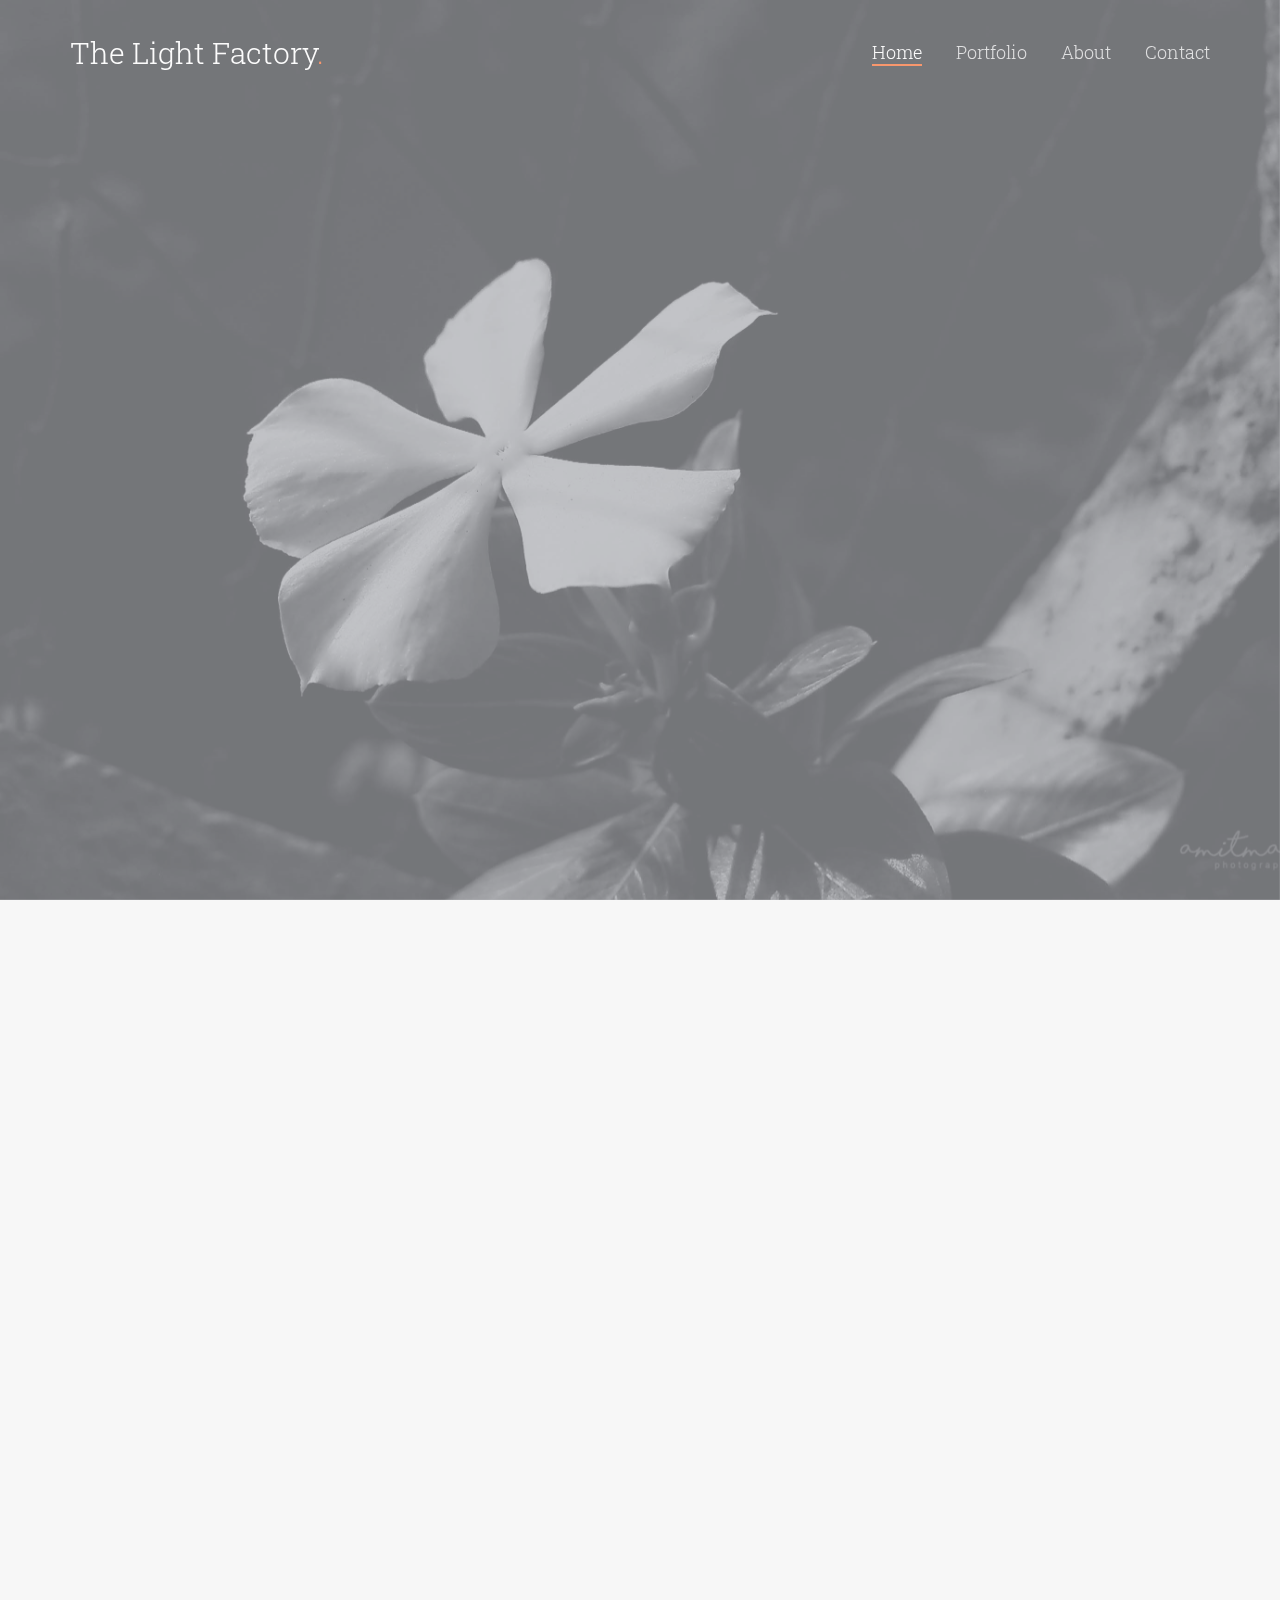
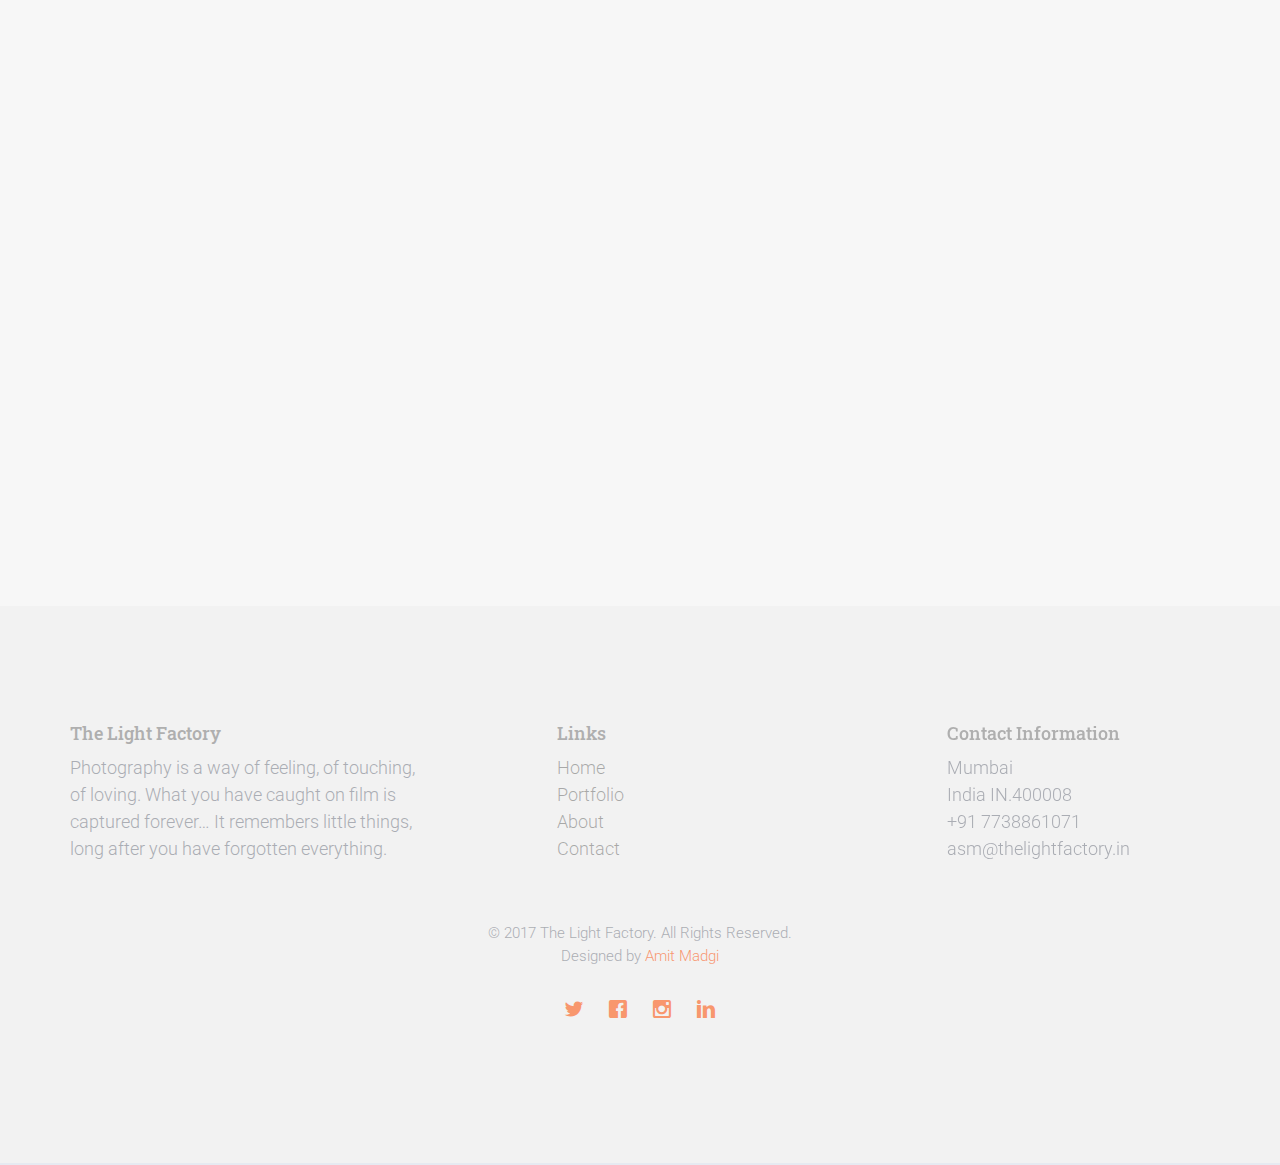
==== src/main/webapp/portfolio-blackandwhite.html @ a51e600a "first commit" ====
<!DOCTYPE html>
<!--[if lt IE 7]>      <html class="no-js lt-ie9 lt-ie8 lt-ie7"> <![endif]-->
<!--[if IE 7]>         <html class="no-js lt-ie9 lt-ie8"> <![endif]-->
<!--[if IE 8]>         <html class="no-js lt-ie9"> <![endif]-->
<!--[if gt IE 8]><!--> <html class="no-js"> <!--<![endif]-->
	<head>
	<meta charset="utf-8">
	<meta http-equiv="X-UA-Compatible" content="IE=edge">
	<title>TLF-Monochrome</title>
	<meta name="viewport" content="width=device-width, initial-scale=1">
	<meta name="description" content="Free HTML5 Template by FREEHTML5.CO" />
	<meta name="keywords" content="free html5, free template, free bootstrap, html5, css3, mobile first, responsive" />
	<meta name="author" content="FREEHTML5.CO" />

   	<!-- Facebook and Twitter integration -->
	<meta property="og:title" content=""/>
	<meta property="og:image" content=""/>
	<meta property="og:url" content=""/>
	<meta property="og:site_name" content=""/>
	<meta property="og:description" content=""/>
	<meta name="twitter:title" content="" />
	<meta name="twitter:image" content="" />
	<meta name="twitter:url" content="" />
	<meta name="twitter:card" content="" />

	<!--Favicon links-->
	<link rel="apple-touch-icon" sizes="57x57" href="images/apple-icon-57x57.png">
	<link rel="apple-touch-icon" sizes="60x60" href="images/apple-icon-60x60.png">
	<link rel="apple-touch-icon" sizes="72x72" href="images/apple-icon-72x72.png">
	<link rel="apple-touch-icon" sizes="76x76" href="images/apple-icon-76x76.png">
	<link rel="apple-touch-icon" sizes="114x114" href="images/apple-icon-114x114.png">
	<link rel="apple-touch-icon" sizes="120x120" href="images/apple-icon-120x120.png">
	<link rel="apple-touch-icon" sizes="144x144" href="images/apple-icon-144x144.png">
	<link rel="apple-touch-icon" sizes="152x152" href="images/apple-icon-152x152.png">
	<link rel="apple-touch-icon" sizes="180x180" href="images/apple-icon-180x180.png">
	<link rel="icon" type="image/png" sizes="192x192"  href="images/android-icon-192x192.png">
	<link rel="icon" type="image/png" sizes="32x32" href="images/favicon-32x32.png">
	<link rel="icon" type="image/png" sizes="96x96" href="images/favicon-96x96.png">
	<link rel="icon" type="image/png" sizes="16x16" href="images/favicon-16x16.png">
	<link rel="manifest" href="images/manifest.json">
	<meta name="msapplication-TileColor" content="#ffffff">
	<meta name="msapplication-TileImage" content="images/ms-icon-144x144.png">
	<meta name="theme-color" content="#ffffff">

	<!-- Place favicon.ico and apple-touch-icon.png in the root directory -->
	<link rel="shortcut icon" href="favicon.ico">
	<!-- Google Fonts -->
	<link href='https://fonts.googleapis.com/css?family=Roboto+Slab:400,700|Roboto:400,300,700' rel='stylesheet' type='text/css'>
	<!-- Animate -->
	<link rel="stylesheet" href="css/animate.css">
	<!-- Flexslider -->
	<link rel="stylesheet" href="css/flexslider.css">
	<!-- Icomoon -->
	<link rel="stylesheet" href="css/icomoon.css">
	<!-- Bootstrap  -->
	<link rel="stylesheet" href="css/bootstrap.css">

	<link rel="stylesheet" href="css/style.css">


	<!-- Modernizr JS -->
	<script src="js/modernizr-2.6.2.min.js"></script>
	<!-- FOR IE9 below -->
	<!--[if lt IE 9]>
	<script src="js/respond.min.js"></script>
	<![endif]-->

	</head>
	<body>
	
	<div id="fh5co-header">
		<div class="container">
			<!-- Mobile Toggle Menu Button -->
			<a href="#" class="js-fh5co-nav-toggle fh5co-nav-toggle"><i></i></a>
			<div id="fh5co-logo">
				<a href="index.html" class="transition">The Light Factory<span>.</span></a>
			</div>
			<nav id="fh5co-main-nav">
				<ul>
					<li><a href="index.html" class="transition" data-nav-section="home">Home</a></li>
					<li><a href="index.html" class="transition" data-nav-section="portfolio">Portfolio</a></li>
					<li><a href="index.html" class="transition" data-nav-section="about">About</a></li>
					<li><a href="index.html" class="transition" data-nav-section="contact">Contact</a></li>
				</ul>
			</nav>
		</div>
	</div>
	<div id="fh5co-main">
		<div class="fh5co-overlay-mobile"></div>
		<div id="fh5co-home" class="js-fullheight" data-section="home">

			<div class="flexslider">
				
				<div class="fh5co-overlay"></div>
				<div class="fh5co-text">
					<div class="container">
						<div class="row text-center">
							<h1 class="animate-box">Black &amp; White</h1>
							<div class="fh5co-go animate-box">
								<a href="#" class="js-fh5co-next">
									View Images
									<span><i class="icon-arrow-down2"></i></span>
								</a>
								
							</div>
						</div>
					</div>
				</div>
			  	<ul class="slides">
			   	<li style="background-image: url(images/blackandwhite/pic_1.jpg);" data-stellar-background-ratio="0.5"></li>
			  	</ul>

			</div>
		</div>

		<div id="fh5co-content">
			<div class="container">
				<div class="row r-pb">
					<div class="col-md-8 col-md-offset-2 text-center section-heading">
						<h2 class="fh5co-section-title animate-box">Monochrome</h2>
						<p class="fh5co-lead animate-box">When you photograph people in color, you photograph their clothes. But when you photograph people in Black and white, you photograph their souls.</p>
					</div>
				</div>

				<div class="row">
					<figure class="animate-box">
						<img src="images/blackandwhite/pic_1.jpg" class="img-responsive">
					</figure>
					<figure class="animate-box">
						<img src="images/blackandwhite/pic_2.jpg" class="img-responsive">
					</figure>
					<figure class="animate-box">
						<img src="images/blackandwhite/pic_3.jpg" class="img-responsive">
					</figure>
					<figure class="animate-box">
						<img src="images/blackandwhite/pic_4.jpg" class="img-responsive">
					</figure>
					<figure class="animate-box">
						<img src="images/blackandwhite/pic_5.jpg" class="img-responsive">
					</figure>
				</div>
	
			</div>
		</div>

		<footer id="fh5co-footer" role="contentinfo">
		<div class="container">
			<div class="row row-pb-md">
				<div class="col-md-4 fh5co-widget">
					<h4>The Light Factory</h4>
					<p>Photography is a way of feeling, of touching, of loving. What you have caught on film is captured forever… It remembers little things, long after you have forgotten everything.</p>
				</div>
				<div class="col-md-4 col-md-push-1">
					<h4>Links</h4>
					<ul class="fh5co-footer-links">
						<li><a href="index.html" class="transition" data-nav-section="home">Home</a></li>
						<li><a href="index.html" class="transition" data-nav-section="portfolio">Portfolio</a></li>
						<li><a href="index.html" class="transition" data-nav-section="about">About</a></li>
						<li><a href="index.html" class="transition" data-nav-section="contact">Contact</a></li>
					</ul>
				</div>

				<div class="col-md-4 col-md-push-1">
					<h4>Contact Information</h4>
					<ul class="fh5co-footer-links">
						<li>Mumbai <br> India IN.400008</li>
						<li>+91 7738861071</a></li>
						<li>asm@thelightfactory.in</a></li>
					</ul>
				</div>

			</div>

			<div class="row copyright">
				<div class="col-md-12 text-center">
					<p>
						<small class="block">&copy; 2017 The Light Factory. All Rights Reserved.</small> 
						<small class="block">Designed by <a href="https://www.facebook.com/amit.madgi" target="_blank">Amit Madgi</a></small>
					</p>
					<p>
						<ul class="fh5co-social-icons">
							<li><a href="#"><i class="icon-twitter"></i></a></li>
							<li><a href="https://www.facebook.com/TheLightFactoryIndia/"><i class="icon-facebook"></i></a></li>
							<li><a href="https://www.instagram.com/thelightfactory.in/"><i class="icon-instagram"></i></a></li>
							<li><a href="#"><i class="icon-linkedin"></i></a></li>
							
						</ul>
					</p>
				</div>
			</div>

	</div> <!-- END fh5co-page -->

	<!-- jQuery -->
	<script src="js/jquery.min.js"></script>
	<!-- jQuery Easing -->
	<script src="js/jquery.easing.1.3.js"></script>
	<!-- Bootstrap -->
	<script src="js/bootstrap.min.js"></script>
	<!-- Waypoints -->
	<script src="js/jquery.waypoints.min.js"></script>
	<!-- Stellar Parallax -->
	<script src="js/jquery.stellar.min.js"></script>
	<!-- Flexslider -->
	<script src="js/jquery.flexslider-min.js"></script>
	<!-- Main JS -->
	<script src="js/main.js"></script>
	<!-- Rightclick -->
	<script src="js/rightclick.js"></script>

	</body>
</html>
---- src/main/webapp/css/icomoon.css ----
@font-face {
    font-family: 'icomoon';
    src:    url('../fonts/icomoon/icomoon.eot?85cwyn');
    src:    url('../fonts/icomoon/icomoon.eot?85cwyn#iefix') format('embedded-opentype'),
        url('../fonts/icomoon/icomoon.ttf?85cwyn') format('truetype'),
        url('../fonts/icomoon/icomoon.woff?85cwyn') format('woff'),
        url('../fonts/icomoon/icomoon.svg?85cwyn#icomoon') format('svg');
    font-weight: normal;
    font-style: normal;
}

[class^="icon-"], [class*=" icon-"] {
    /* use !important to prevent issues with browser extensions that change fonts */
    font-family: 'icomoon' !important;
    speak: none;
    font-style: normal;
    font-weight: normal;
    font-variant: normal;
    text-transform: none;
    line-height: 1;

    /* Better Font Rendering =========== */
    -webkit-font-smoothing: antialiased;
    -moz-osx-font-smoothing: grayscale;
}

.icon-add-to-list:before {
    content: "\e900";
}
.icon-classic-computer:before {
    content: "\e901";
}
.icon-controller-fast-backward:before {
    content: "\e902";
}
.icon-creative-commons-attribution:before {
    content: "\e903";
}
.icon-creative-commons-noderivs:before {
    content: "\e904";
}
.icon-creative-commons-noncommercial-eu:before {
    content: "\e905";
}
.icon-creative-commons-noncommercial-us:before {
    content: "\e906";
}
.icon-creative-commons-public-domain:before {
    content: "\e907";
}
.icon-creative-commons-remix:before {
    content: "\e908";
}
.icon-creative-commons-share:before {
    content: "\e909";
}
.icon-creative-commons-sharealike:before {
    content: "\e90a";
}
.icon-creative-commons:before {
    content: "\e90b";
}
.icon-document-landscape:before {
    content: "\e90c";
}
.icon-remove-user:before {
    content: "\e90d";
}
.icon-warning:before {
    content: "\e90e";
}
.icon-arrow-bold-down:before {
    content: "\e90f";
}
.icon-arrow-bold-left:before {
    content: "\e910";
}
.icon-arrow-bold-right:before {
    content: "\e911";
}
.icon-arrow-bold-up:before {
    content: "\e912";
}
.icon-arrow-down:before {
    content: "\e913";
}
.icon-arrow-left:before {
    content: "\e914";
}
.icon-arrow-long-down:before {
    content: "\e915";
}
.icon-arrow-long-left:before {
    content: "\e916";
}
.icon-arrow-long-right:before {
    content: "\e917";
}
.icon-arrow-long-up:before {
    content: "\e918";
}
.icon-arrow-right:before {
    content: "\e919";
}
.icon-arrow-up:before {
    content: "\e91a";
}
.icon-arrow-with-circle-down:before {
    content: "\e91b";
}
.icon-arrow-with-circle-left:before {
    content: "\e91c";
}
.icon-arrow-with-circle-right:before {
    content: "\e91d";
}
.icon-arrow-with-circle-up:before {
    content: "\e91e";
}
.icon-bookmark:before {
    content: "\e91f";
}
.icon-bookmarks:before {
    content: "\e920";
}
.icon-chevron-down:before {
    content: "\e921";
}
.icon-chevron-left:before {
    content: "\e922";
}
.icon-chevron-right:before {
    content: "\e923";
}
.icon-chevron-small-down:before {
    content: "\e924";
}
.icon-chevron-small-left:before {
    content: "\e925";
}
.icon-chevron-small-right:before {
    content: "\e926";
}
.icon-chevron-small-up:before {
    content: "\e927";
}
.icon-chevron-thin-down:before {
    content: "\e928";
}
.icon-chevron-thin-left:before {
    content: "\e929";
}
.icon-chevron-thin-right:before {
    content: "\e92a";
}
.icon-chevron-thin-up:before {
    content: "\e92b";
}
.icon-chevron-up:before {
    content: "\e92c";
}
.icon-chevron-with-circle-down:before {
    content: "\e92d";
}
.icon-chevron-with-circle-left:before {
    content: "\e92e";
}
.icon-chevron-with-circle-right:before {
    content: "\e92f";
}
.icon-chevron-with-circle-up:before {
    content: "\e930";
}
.icon-cloud:before {
    content: "\e931";
}
.icon-controller-fast-forward:before {
    content: "\e932";
}
.icon-controller-jump-to-start:before {
    content: "\e933";
}
.icon-controller-next:before {
    content: "\e934";
}
.icon-controller-paus:before {
    content: "\e935";
}
.icon-controller-play:before {
    content: "\e936";
}
.icon-controller-record:before {
    content: "\e937";
}
.icon-controller-stop:before {
    content: "\e938";
}
.icon-controller-volume:before {
    content: "\e939";
}
.icon-dot-single:before {
    content: "\e93a";
}
.icon-dots-three-horizontal:before {
    content: "\e93b";
}
.icon-dots-three-vertical:before {
    content: "\e93c";
}
.icon-dots-two-horizontal:before {
    content: "\e93d";
}
.icon-dots-two-vertical:before {
    content: "\e93e";
}
.icon-download:before {
    content: "\e93f";
}
.icon-emoji-flirt:before {
    content: "\e940";
}
.icon-flow-branch:before {
    content: "\e941";
}
.icon-flow-cascade:before {
    content: "\e942";
}
.icon-flow-line:before {
    content: "\e943";
}
.icon-flow-parallel:before {
    content: "\e944";
}
.icon-flow-tree:before {
    content: "\e945";
}
.icon-install:before {
    content: "\e946";
}
.icon-layers:before {
    content: "\e947";
}
.icon-open-book:before {
    content: "\e948";
}
.icon-resize-100:before {
    content: "\e949";
}
.icon-resize-full-screen:before {
    content: "\e94a";
}
.icon-save:before {
    content: "\e94b";
}
.icon-select-arrows:before {
    content: "\e94c";
}
.icon-sound-mute:before {
    content: "\e94d";
}
.icon-sound:before {
    content: "\e94e";
}
.icon-trash:before {
    content: "\e94f";
}
.icon-triangle-down:before {
    content: "\e950";
}
.icon-triangle-left:before {
    content: "\e951";
}
.icon-triangle-right:before {
    content: "\e952";
}
.icon-triangle-up:before {
    content: "\e953";
}
.icon-uninstall:before {
    content: "\e954";
}
.icon-upload-to-cloud:before {
    content: "\e955";
}
.icon-upload:before {
    content: "\e956";
}
.icon-add-user:before {
    content: "\e957";
}
.icon-address:before {
    content: "\e958";
}
.icon-adjust:before {
    content: "\e959";
}
.icon-air:before {
    content: "\e95a";
}
.icon-aircraft-landing:before {
    content: "\e95b";
}
.icon-aircraft-take-off:before {
    content: "\e95c";
}
.icon-aircraft:before {
    content: "\e95d";
}
.icon-align-bottom:before {
    content: "\e95e";
}
.icon-align-horizontal-middle:before {
    content: "\e95f";
}
.icon-align-left:before {
    content: "\e960";
}
.icon-align-right:before {
    content: "\e961";
}
.icon-align-top:before {
    content: "\e962";
}
.icon-align-vertical-middle:before {
    content: "\e963";
}
.icon-archive:before {
    content: "\e964";
}
.icon-area-graph:before {
    content: "\e965";
}
.icon-attachment:before {
    content: "\e966";
}
.icon-awareness-ribbon:before {
    content: "\e967";
}
.icon-back-in-time:before {
    content: "\e968";
}
.icon-back:before {
    content: "\e969";
}
.icon-bar-graph:before {
    content: "\e96a";
}
.icon-battery:before {
    content: "\e96b";
}
.icon-beamed-note:before {
    content: "\e96c";
}
.icon-bell:before {
    content: "\e96d";
}
.icon-blackboard:before {
    content: "\e96e";
}
.icon-block:before {
    content: "\e96f";
}
.icon-book:before {
    content: "\e970";
}
.icon-bowl:before {
    content: "\e971";
}
.icon-box:before {
    content: "\e972";
}
.icon-briefcase:before {
    content: "\e973";
}
.icon-browser:before {
    content: "\e974";
}
.icon-brush:before {
    content: "\e975";
}
.icon-bucket:before {
    content: "\e976";
}
.icon-cake:before {
    content: "\e977";
}
.icon-calculator:before {
    content: "\e978";
}
.icon-calendar:before {
    content: "\e979";
}
.icon-camera:before {
    content: "\e97a";
}
.icon-ccw:before {
    content: "\e97b";
}
.icon-chat:before {
    content: "\e97c";
}
.icon-check:before {
    content: "\e97d";
}
.icon-circle-with-cross:before {
    content: "\e97e";
}
.icon-circle-with-minus:before {
    content: "\e97f";
}
.icon-circle-with-plus:before {
    content: "\e980";
}
.icon-circle:before {
    content: "\e981";
}
.icon-circular-graph:before {
    content: "\e982";
}
.icon-clapperboard:before {
    content: "\e983";
}
.icon-clipboard:before {
    content: "\e984";
}
.icon-clock:before {
    content: "\e985";
}
.icon-code:before {
    content: "\e986";
}
.icon-cog:before {
    content: "\e987";
}
.icon-colours:before {
    content: "\e988";
}
.icon-compass:before {
    content: "\e989";
}
.icon-copy:before {
    content: "\e98a";
}
.icon-credit-card:before {
    content: "\e98b";
}
.icon-credit:before {
    content: "\e98c";
}
.icon-cross:before {
    content: "\e98d";
}
.icon-cup:before {
    content: "\e98e";
}
.icon-cw:before {
    content: "\e98f";
}
.icon-cycle:before {
    content: "\e990";
}
.icon-database:before {
    content: "\e991";
}
.icon-dial-pad:before {
    content: "\e992";
}
.icon-direction:before {
    content: "\e993";
}
.icon-document:before {
    content: "\e994";
}
.icon-documents:before {
    content: "\e995";
}
.icon-drink:before {
    content: "\e996";
}
.icon-drive:before {
    content: "\e997";
}
.icon-drop:before {
    content: "\e998";
}
.icon-edit:before {
    content: "\e999";
}
.icon-email:before {
    content: "\e99a";
}
.icon-emoji-happy:before {
    content: "\e99b";
}
.icon-emoji-neutral:before {
    content: "\e99c";
}
.icon-emoji-sad:before {
    content: "\e99d";
}
.icon-erase:before {
    content: "\e99e";
}
.icon-eraser:before {
    content: "\e99f";
}
.icon-export:before {
    content: "\e9a0";
}
.icon-eye:before {
    content: "\e9a1";
}
.icon-feather:before {
    content: "\e9a2";
}
.icon-flag:before {
    content: "\e9a3";
}
.icon-flash:before {
    content: "\e9a4";
}
.icon-flashlight:before {
    content: "\e9a5";
}
.icon-flat-brush:before {
    content: "\e9a6";
}
.icon-folder-images:before {
    content: "\e9a7";
}
.icon-folder-music:before {
    content: "\e9a8";
}
.icon-folder-video:before {
    content: "\e9a9";
}
.icon-folder:before {
    content: "\e9aa";
}
.icon-forward:before {
    content: "\e9ab";
}
.icon-funnel:before {
    content: "\e9ac";
}
.icon-game-controller:before {
    content: "\e9ad";
}
.icon-gauge:before {
    content: "\e9ae";
}
.icon-globe:before {
    content: "\e9af";
}
.icon-graduation-cap:before {
    content: "\e9b0";
}
.icon-grid:before {
    content: "\e9b1";
}
.icon-hair-cross:before {
    content: "\e9b2";
}
.icon-hand:before {
    content: "\e9b3";
}
.icon-heart-outlined:before {
    content: "\e9b4";
}
.icon-heart:before {
    content: "\e9b5";
}
.icon-help-with-circle:before {
    content: "\e9b6";
}
.icon-help:before {
    content: "\e9b7";
}
.icon-home:before {
    content: "\e9b8";
}
.icon-hour-glass:before {
    content: "\e9b9";
}
.icon-image-inverted:before {
    content: "\e9ba";
}
.icon-image:before {
    content: "\e9bb";
}
.icon-images:before {
    content: "\e9bc";
}
.icon-inbox:before {
    content: "\e9bd";
}
.icon-infinity:before {
    content: "\e9be";
}
.icon-info-with-circle:before {
    content: "\e9bf";
}
.icon-info:before {
    content: "\e9c0";
}
.icon-key:before {
    content: "\e9c1";
}
.icon-keyboard:before {
    content: "\e9c2";
}
.icon-lab-flask:before {
    content: "\e9c3";
}
.icon-landline:before {
    content: "\e9c4";
}
.icon-language:before {
    content: "\e9c5";
}
.icon-laptop:before {
    content: "\e9c6";
}
.icon-leaf:before {
    content: "\e9c7";
}
.icon-level-down:before {
    content: "\e9c8";
}
.icon-level-up:before {
    content: "\e9c9";
}
.icon-lifebuoy:before {
    content: "\e9ca";
}
.icon-light-bulb:before {
    content: "\e9cb";
}
.icon-light-down:before {
    content: "\e9cc";
}
.icon-light-up:before {
    content: "\e9cd";
}
.icon-line-graph:before {
    content: "\e9ce";
}
.icon-link:before {
    content: "\e9cf";
}
.icon-list:before {
    content: "\e9d0";
}
.icon-location-pin:before {
    content: "\e9d1";
}
.icon-location:before {
    content: "\e9d2";
}
.icon-lock-open:before {
    content: "\e9d3";
}
.icon-lock:before {
    content: "\e9d4";
}
.icon-log-out:before {
    content: "\e9d5";
}
.icon-login:before {
    content: "\e9d6";
}
.icon-loop:before {
    content: "\e9d7";
}
.icon-magnet:before {
    content: "\e9d8";
}
.icon-magnifying-glass:before {
    content: "\e9d9";
}
.icon-mail:before {
    content: "\e9da";
}
.icon-man:before {
    content: "\e9db";
}
.icon-map:before {
    content: "\e9dc";
}
.icon-mask:before {
    content: "\e9dd";
}
.icon-medal:before {
    content: "\e9de";
}
.icon-megaphone:before {
    content: "\e9df";
}
.icon-menu:before {
    content: "\e9e0";
}
.icon-message:before {
    content: "\e9e1";
}
.icon-mic:before {
    content: "\e9e2";
}
.icon-minus:before {
    content: "\e9e3";
}
.icon-mobile:before {
    content: "\e9e4";
}
.icon-modern-mic:before {
    content: "\e9e5";
}
.icon-moon:before {
    content: "\e9e6";
}
.icon-mouse:before {
    content: "\e9e7";
}
.icon-music:before {
    content: "\e9e8";
}
.icon-network:before {
    content: "\e9e9";
}
.icon-new-message:before {
    content: "\e9ea";
}
.icon-new:before {
    content: "\e9eb";
}
.icon-news:before {
    content: "\e9ec";
}
.icon-note:before {
    content: "\e9ed";
}
.icon-notification:before {
    content: "\e9ee";
}
.icon-old-mobile:before {
    content: "\e9ef";
}
.icon-old-phone:before {
    content: "\e9f0";
}
.icon-palette:before {
    content: "\e9f1";
}
.icon-paper-plane:before {
    content: "\e9f2";
}
.icon-pencil:before {
    content: "\e9f3";
}
.icon-phone:before {
    content: "\e9f4";
}
.icon-pie-chart:before {
    content: "\e9f5";
}
.icon-pin:before {
    content: "\e9f6";
}
.icon-plus:before {
    content: "\e9f7";
}
.icon-popup:before {
    content: "\e9f8";
}
.icon-power-plug:before {
    content: "\e9f9";
}
.icon-price-ribbon:before {
    content: "\e9fa";
}
.icon-price-tag:before {
    content: "\e9fb";
}
.icon-print:before {
    content: "\e9fc";
}
.icon-progress-empty:before {
    content: "\e9fd";
}
.icon-progress-full:before {
    content: "\e9fe";
}
.icon-progress-one:before {
    content: "\e9ff";
}
.icon-progress-two:before {
    content: "\ea00";
}
.icon-publish:before {
    content: "\ea01";
}
.icon-quote:before {
    content: "\ea02";
}
.icon-radio:before {
    content: "\ea03";
}
.icon-reply-all:before {
    content: "\ea04";
}
.icon-reply:before {
    content: "\ea05";
}
.icon-retweet:before {
    content: "\ea06";
}
.icon-rocket:before {
    content: "\ea07";
}
.icon-round-brush:before {
    content: "\ea08";
}
.icon-rss:before {
    content: "\ea09";
}
.icon-ruler:before {
    content: "\ea0a";
}
.icon-scissors:before {
    content: "\ea0b";
}
.icon-share-alternitive:before {
    content: "\ea0c";
}
.icon-share:before {
    content: "\ea0d";
}
.icon-shareable:before {
    content: "\ea0e";
}
.icon-shield:before {
    content: "\ea0f";
}
.icon-shop:before {
    content: "\ea10";
}
.icon-shopping-bag:before {
    content: "\ea11";
}
.icon-shopping-basket:before {
    content: "\ea12";
}
.icon-shopping-cart:before {
    content: "\ea13";
}
.icon-shuffle:before {
    content: "\ea14";
}
.icon-signal:before {
    content: "\ea15";
}
.icon-sound-mix:before {
    content: "\ea16";
}
.icon-sports-club:before {
    content: "\ea17";
}
.icon-spreadsheet:before {
    content: "\ea18";
}
.icon-squared-cross:before {
    content: "\ea19";
}
.icon-squared-minus:before {
    content: "\ea1a";
}
.icon-squared-plus:before {
    content: "\ea1b";
}
.icon-star-outlined:before {
    content: "\ea1c";
}
.icon-star:before {
    content: "\ea1d";
}
.icon-stopwatch:before {
    content: "\ea1e";
}
.icon-suitcase:before {
    content: "\ea1f";
}
.icon-swap:before {
    content: "\ea20";
}
.icon-sweden:before {
    content: "\ea21";
}
.icon-switch:before {
    content: "\ea22";
}
.icon-tablet:before {
    content: "\ea23";
}
.icon-tag:before {
    content: "\ea24";
}
.icon-text-document-inverted:before {
    content: "\ea25";
}
.icon-text-document:before {
    content: "\ea26";
}
.icon-text:before {
    content: "\ea27";
}
.icon-thermometer:before {
    content: "\ea28";
}
.icon-thumbs-down:before {
    content: "\ea29";
}
.icon-thumbs-up:before {
    content: "\ea2a";
}
.icon-thunder-cloud:before {
    content: "\ea2b";
}
.icon-ticket:before {
    content: "\ea2c";
}
.icon-time-slot:before {
    content: "\ea2d";
}
.icon-tools:before {
    content: "\ea2e";
}
.icon-traffic-cone:before {
    content: "\ea2f";
}
.icon-tree:before {
    content: "\ea30";
}
.icon-trophy:before {
    content: "\ea31";
}
.icon-tv:before {
    content: "\ea32";
}
.icon-typing:before {
    content: "\ea33";
}
.icon-unread:before {
    content: "\ea34";
}
.icon-untag:before {
    content: "\ea35";
}
.icon-user:before {
    content: "\ea36";
}
.icon-users:before {
    content: "\ea37";
}
.icon-v-card:before {
    content: "\ea38";
}
.icon-video:before {
    content: "\ea39";
}
.icon-vinyl:before {
    content: "\ea3a";
}
.icon-voicemail:before {
    content: "\ea3b";
}
.icon-wallet:before {
    content: "\ea3c";
}
.icon-water:before {
    content: "\ea3d";
}
.icon-px-with-circle:before {
    content: "\ea3e";
}
.icon-px:before {
    content: "\ea3f";
}
.icon-basecamp:before {
    content: "\ea40";
}
.icon-behance:before {
    content: "\ea41";
}
.icon-creative-cloud:before {
    content: "\ea42";
}
.icon-dropbox:before {
    content: "\ea43";
}
.icon-evernote:before {
    content: "\ea44";
}
.icon-flattr:before {
    content: "\ea45";
}
.icon-foursquare:before {
    content: "\ea46";
}
.icon-google-drive:before {
    content: "\ea47";
}
.icon-google-hangouts:before {
    content: "\ea48";
}
.icon-grooveshark:before {
    content: "\ea49";
}
.icon-icloud:before {
    content: "\ea4a";
}
.icon-mixi:before {
    content: "\ea4b";
}
.icon-onedrive:before {
    content: "\ea4c";
}
.icon-paypal:before {
    content: "\ea4d";
}
.icon-picasa:before {
    content: "\ea4e";
}
.icon-qq:before {
    content: "\ea4f";
}
.icon-rdio-with-circle:before {
    content: "\ea50";
}
.icon-renren:before {
    content: "\ea51";
}
.icon-scribd:before {
    content: "\ea52";
}
.icon-sina-weibo:before {
    content: "\ea53";
}
.icon-skype-with-circle:before {
    content: "\ea54";
}
.icon-skype:before {
    content: "\ea55";
}
.icon-slideshare:before {
    content: "\ea56";
}
.icon-smashing:before {
    content: "\ea57";
}
.icon-soundcloud:before {
    content: "\ea58";
}
.icon-spotify-with-circle:before {
    content: "\ea59";
}
.icon-spotify:before {
    content: "\ea5a";
}
.icon-swarm:before {
    content: "\ea5b";
}
.icon-vine-with-circle:before {
    content: "\ea5c";
}
.icon-vine:before {
    content: "\ea5d";
}
.icon-vk-alternitive:before {
    content: "\ea5e";
}
.icon-vk-with-circle:before {
    content: "\ea5f";
}
.icon-vk:before {
    content: "\ea60";
}
.icon-xing-with-circle:before {
    content: "\ea61";
}
.icon-xing:before {
    content: "\ea62";
}
.icon-yelp:before {
    content: "\ea63";
}
.icon-dribbble-with-circle:before {
    content: "\ea64";
}
.icon-dribbble:before {
    content: "\ea65";
}
.icon-facebook-with-circle:before {
    content: "\ea66";
}
.icon-facebook:before {
    content: "\ea67";
}
.icon-flickr-with-circle:before {
    content: "\ea68";
}
.icon-flickr:before {
    content: "\ea69";
}
.icon-github-with-circle:before {
    content: "\ea6a";
}
.icon-github:before {
    content: "\ea6b";
}
.icon-google-with-circle:before {
    content: "\ea6c";
}
.icon-google:before {
    content: "\ea6d";
}
.icon-instagram-with-circle:before {
    content: "\ea6e";
}
.icon-instagram:before {
    content: "\ea6f";
}
.icon-lastfm-with-circle:before {
    content: "\ea70";
}
.icon-lastfm:before {
    content: "\ea71";
}
.icon-linkedin-with-circle:before {
    content: "\ea72";
}
.icon-linkedin:before {
    content: "\ea73";
}
.icon-pinterest-with-circle:before {
    content: "\ea74";
}
.icon-pinterest:before {
    content: "\ea75";
}
.icon-rdio:before {
    content: "\ea76";
}
.icon-stumbleupon-with-circle:before {
    content: "\ea77";
}
.icon-stumbleupon:before {
    content: "\ea78";
}
.icon-tumblr-with-circle:before {
    content: "\ea79";
}
.icon-tumblr:before {
    content: "\ea7a";
}
.icon-twitter-with-circle:before {
    content: "\ea7b";
}
.icon-twitter:before {
    content: "\ea7c";
}
.icon-vimeo-with-circle:before {
    content: "\ea7d";
}
.icon-vimeo:before {
    content: "\ea7e";
}
.icon-youtube-with-circle:before {
    content: "\ea7f";
}
.icon-youtube:before {
    content: "\ea80";
}
.icon-eye3:before {
    content: "\e000";
}
.icon-paper-clip:before {
    content: "\e001";
}
.icon-mail2:before {
    content: "\e002";
}
.icon-toggle:before {
    content: "\e003";
}
.icon-layout:before {
    content: "\e004";
}
.icon-link2:before {
    content: "\e005";
}
.icon-bell3:before {
    content: "\e006";
}
.icon-lock2:before {
    content: "\e007";
}
.icon-unlock:before {
    content: "\e008";
}
.icon-ribbon:before {
    content: "\e009";
}
.icon-image3:before {
    content: "\e010";
}
.icon-signal2:before {
    content: "\e011";
}
.icon-target2:before {
    content: "\e012";
}
.icon-clipboard2:before {
    content: "\e013";
}
.icon-clock3:before {
    content: "\e014";
}
.icon-watch:before {
    content: "\e015";
}
.icon-air-play:before {
    content: "\e016";
}
.icon-camera3:before {
    content: "\e017";
}
.icon-video2:before {
    content: "\e018";
}
.icon-disc:before {
    content: "\e019";
}
.icon-printer2:before {
    content: "\e020";
}
.icon-monitor2:before {
    content: "\e021";
}
.icon-server:before {
    content: "\e022";
}
.icon-cog3:before {
    content: "\e023";
}
.icon-heart3:before {
    content: "\e024";
}
.icon-paragraph:before {
    content: "\e025";
}
.icon-align-justify:before {
    content: "\e026";
}
.icon-align-left2:before {
    content: "\e027";
}
.icon-align-center:before {
    content: "\e028";
}
.icon-align-right2:before {
    content: "\e029";
}
.icon-book3:before {
    content: "\e030";
}
.icon-layers2:before {
    content: "\e031";
}
.icon-stack:before {
    content: "\e032";
}
.icon-stack-2:before {
    content: "\e033";
}
.icon-paper:before {
    content: "\e034";
}
.icon-paper-stack:before {
    content: "\e035";
}
.icon-search2:before {
    content: "\e036";
}
.icon-zoom-in:before {
    content: "\e037";
}
.icon-zoom-out:before {
    content: "\e038";
}
.icon-reply3:before {
    content: "\e039";
}
.icon-circle-plus:before {
    content: "\e040";
}
.icon-circle-minus:before {
    content: "\e041";
}
.icon-circle-check:before {
    content: "\e042";
}
.icon-circle-cross:before {
    content: "\e043";
}
.icon-square-plus:before {
    content: "\e044";
}
.icon-square-minus:before {
    content: "\e045";
}
.icon-square-check:before {
    content: "\e046";
}
.icon-square-cross:before {
    content: "\e047";
}
.icon-microphone2:before {
    content: "\e048";
}
.icon-record:before {
    content: "\e049";
}
.icon-skip-back:before {
    content: "\e050";
}
.icon-rewind:before {
    content: "\e051";
}
.icon-play2:before {
    content: "\e052";
}
.icon-pause:before {
    content: "\e053";
}
.icon-stop:before {
    content: "\e054";
}
.icon-fast-forward2:before {
    content: "\e055";
}
.icon-skip-forward:before {
    content: "\e056";
}
.icon-shuffle2:before {
    content: "\e057";
}
.icon-repeat:before {
    content: "\e058";
}
.icon-folder3:before {
    content: "\e059";
}
.icon-umbrella:before {
    content: "\e060";
}
.icon-moon3:before {
    content: "\e061";
}
.icon-thermometer2:before {
    content: "\e062";
}
.icon-drop2:before {
    content: "\e063";
}
.icon-sun2:before {
    content: "\e064";
}
.icon-cloud3:before {
    content: "\e065";
}
.icon-cloud-upload:before {
    content: "\e066";
}
.icon-cloud-download:before {
    content: "\e067";
}
.icon-upload3:before {
    content: "\e068";
}
.icon-download3:before {
    content: "\e069";
}
.icon-location3:before {
    content: "\e070";
}
.icon-location-2:before {
    content: "\e071";
}
.icon-map2:before {
    content: "\e072";
}
.icon-battery2:before {
    content: "\e073";
}
.icon-head:before {
    content: "\e074";
}
.icon-briefcase2:before {
    content: "\e075";
}
.icon-speech-bubble:before {
    content: "\e076";
}
.icon-anchor:before {
    content: "\e077";
}
.icon-globe2:before {
    content: "\e078";
}
.icon-box3:before {
    content: "\e079";
}
.icon-reload:before {
    content: "\e080";
}
.icon-share2:before {
    content: "\e081";
}
.icon-marquee:before {
    content: "\e082";
}
.icon-marquee-plus:before {
    content: "\e083";
}
.icon-marquee-minus:before {
    content: "\e084";
}
.icon-tag3:before {
    content: "\e085";
}
.icon-power:before {
    content: "\e086";
}
.icon-command:before {
    content: "\e087";
}
.icon-alt:before {
    content: "\e088";
}
.icon-esc:before {
    content: "\e089";
}
.icon-bar-graph2:before {
    content: "\e090";
}
.icon-bar-graph-2:before {
    content: "\e091";
}
.icon-pie-graph:before {
    content: "\e092";
}
.icon-star2:before {
    content: "\e093";
}
.icon-arrow-left2:before {
    content: "\e094";
}
.icon-arrow-right2:before {
    content: "\e095";
}
.icon-arrow-up2:before {
    content: "\e096";
}
.icon-arrow-down2:before {
    content: "\e097";
}
.icon-volume:before {
    content: "\e098";
}
.icon-mute:before {
    content: "\e099";
}
.icon-content-right:before {
    content: "\e100";
}
.icon-content-left:before {
    content: "\e101";
}
.icon-grid2:before {
    content: "\e102";
}
.icon-grid-2:before {
    content: "\e103";
}
.icon-columns:before {
    content: "\e104";
}
.icon-loader:before {
    content: "\e105";
}
.icon-bag:before {
    content: "\e106";
}
.icon-ban:before {
    content: "\e107";
}
.icon-flag3:before {
    content: "\e108";
}
.icon-trash3:before {
    content: "\e109";
}
.icon-expand:before {
    content: "\e110";
}
.icon-contract:before {
    content: "\e111";
}
.icon-maximize:before {
    content: "\e112";
}
.icon-minimize:before {
    content: "\e113";
}
.icon-plus3:before {
    content: "\e114";
}
.icon-minus2:before {
    content: "\e115";
}
.icon-check2:before {
    content: "\e116";
}
.icon-cross3:before {
    content: "\e117";
}
.icon-move:before {
    content: "\e118";
}
.icon-delete:before {
    content: "\e119";
}
.icon-menu2:before {
    content: "\e120";
}
.icon-archive2:before {
    content: "\e121";
}
.icon-inbox2:before {
    content: "\e122";
}
.icon-outbox:before {
    content: "\e123";
}
.icon-file:before {
    content: "\e124";
}
.icon-file-add:before {
    content: "\e125";
}
.icon-file-subtract:before {
    content: "\e126";
}
.icon-help2:before {
    content: "\e127";
}
.icon-open:before {
    content: "\e128";
}
.icon-ellipsis:before {
    content: "\e129";
}
---- src/main/webapp/css/style.css ----
@font-face {
  font-family: 'icomoon';
  src: url("../fonts/icomoon/icomoon.eot?srf3rx");
  src: url("../fonts/icomoon/icomoon.eot?srf3rx#iefix") format("embedded-opentype"), url("../fonts/icomoon/icomoon.ttf?srf3rx") format("truetype"), url("../fonts/icomoon/icomoon.woff?srf3rx") format("woff"), url("../fonts/icomoon/icomoon.svg?srf3rx#icomoon") format("svg");
  font-weight: normal;
  font-style: normal;
}
html {
  background: #f7f7f7;
}

body {
  font-family: "Roboto", sans-serif;
  font-size: 18px;
  font-weight: 300;
  line-height: 1.5;
  color: #7a7e89;
  background: #f7f7f7;
}
body.fh5co-overflow {
  overflow-x: auto;
}

::-webkit-selection {
  color: #fff;
  background: #F85A16;
}

::-moz-selection {
  color: #fff;
  background: #F85A16;
}

::selection {
  color: #fff;
  background: #F85A16;
}

a {
  color: #F85A16;
  -webkit-transition: 0.5s;
  -o-transition: 0.5s;
  transition: 0.5s;
}
a:hover, a:focus, a:active {
  color: #f67d38;
  outline: none;
  text-decoration: none;
}

h1, h2, h3, h4, h5, h6 {
  font-family: "Roboto Slab", sans-serif;
  color: #828282;
}

p {
  margin-bottom: 30px;
}

#fh5co-intro-section {
  margin-bottom: 2em;
  padding-bottom: 2em;
}

.btn {
  margin-right: 4px;
  margin-bottom: 4px;
  font-family: "Roboto Slab", sans-serif;
  font-size: 12px;
  letter-spacing: 2px;
  text-transform: uppercase;
  font-weight: 700;
  -webkit-border-radius: 4px;
  -moz-border-radius: 4px;
  -ms-border-radius: 4px;
  border-radius: 4px;
  -webkit-transition: 0.5s;
  -o-transition: 0.5s;
  transition: 0.5s;
}
.btn.btn-md {
  padding: 10px 20px !important;
}
.btn.btn-lg {
  padding: 18px 36px !important;
}
.btn:hover, .btn:active, .btn:focus {
  box-shadow: none !important;
  outline: none !important;
}

.btn-primary {
  background: #F85A16;
  color: #fff;
  border: 2px solid #F85A16;
}
.btn-primary:hover, .btn-primary:focus, .btn-primary:active {
  background: #f89d69 !important;
  border-color: #f89d69 !important;
}
.btn-primary.btn-outline {
  background: transparent;
  color: #F85A16;
  border: 2px solid #F85A16;
}
.btn-primary.btn-outline:hover, .btn-primary.btn-outline:focus, .btn-primary.btn-outline:active {
  background: #F85A16;
  color: #fff;
}

.btn-success {
  background: #58ca7e;
  color: #fff;
  border: 2px solid #58ca7e;
}
.btn-success:hover, .btn-success:focus, .btn-success:active {
  background: #45c46f !important;
  border-color: #45c46f !important;
}
.btn-success.btn-outline {
  background: transparent;
  color: #58ca7e;
  border: 2px solid #58ca7e;
}
.btn-success.btn-outline:hover, .btn-success.btn-outline:focus, .btn-success.btn-outline:active {
  background: #58ca7e;
  color: #fff;
}

.btn-info {
  background: #1784fb;
  color: #fff;
  border: 2px solid #1784fb;
}
.btn-info:hover, .btn-info:focus, .btn-info:active {
  background: #0477f4 !important;
  border-color: #0477f4 !important;
}
.btn-info.btn-outline {
  background: transparent;
  color: #1784fb;
  border: 2px solid #1784fb;
}
.btn-info.btn-outline:hover, .btn-info.btn-outline:focus, .btn-info.btn-outline:active {
  background: #1784fb;
  color: #fff;
}

.btn-warning {
  background: #fed330;
  color: #fff;
  border: 2px solid #fed330;
}
.btn-warning:hover, .btn-warning:focus, .btn-warning:active {
  background: #fece17 !important;
  border-color: #fece17 !important;
}
.btn-warning.btn-outline {
  background: transparent;
  color: #fed330;
  border: 2px solid #fed330;
}
.btn-warning.btn-outline:hover, .btn-warning.btn-outline:focus, .btn-warning.btn-outline:active {
  background: #fed330;
  color: #fff;
}

.btn-danger {
  background: #fb4f59;
  color: #fff;
  border: 2px solid #fb4f59;
}
.btn-danger:hover, .btn-danger:focus, .btn-danger:active {
  background: #fa3641 !important;
  border-color: #fa3641 !important;
}
.btn-danger.btn-outline {
  background: transparent;
  color: #fb4f59;
  border: 2px solid #fb4f59;
}
.btn-danger.btn-outline:hover, .btn-danger.btn-outline:focus, .btn-danger.btn-outline:active {
  background: #fb4f59;
  color: #fff;
}

.btn-outline {
  background: none;
  border: 2px solid gray;
  font-size: 12px;
  letter-spacing: 2px;
  text-transform: uppercase;
  -webkit-transition: 0.3s;
  -o-transition: 0.3s;
  transition: 0.3s;
}
.btn-outline:hover, .btn-outline:focus, .btn-outline:active {
  box-shadow: none;
}

.form-control {
  box-shadow: none;
  background: transparent;
  border: 2px solid rgba(0, 0, 0, 0.1);
  height: 54px;
  font-size: 18px;
  font-weight: 300;
}
.form-control:active, .form-control:focus {
  outline: none;
  box-shadow: none;
  border-color: #F85A16;
}
/******about section*****/
#fh5co-author
{
  padding: 7em 0;
  clear: both;
}
@media screen and (max-width: 768px) {
 
  #fh5co-author
  {
    padding: 3em 0;
  }
}
.top-line .fh5co-heading {
  margin-bottom: 0 !important;
}
.fh5co-heading {
  margin-bottom: 5em;
}
.fh5co-heading.fh5co-heading-sm {
  margin-bottom: 2em;
}
.fh5co-heading h2 {
  font-size: 28px;
  margin-bottom: 20px;
  line-height: 1.5;
  font-weight: bold;
  text-transform: uppercase;
  letter-spacing: 1px;
  color: #000;
}
.fh5co-heading h3 {
  font-size: 18px;
}
.fh5co-heading p {
  font-size: 18px;
  line-height: 1.5;
  color: #828282;
}
.fh5co-heading span {
  display: block;
  margin-bottom: 10px;
  text-transform: uppercase;
  font-size: 12px;
  letter-spacing: 2px;
  font-family: "Montserrat", Arial, sans-serif;
}
#fh5co-started .fh5co-heading {
  margin-bottom: 20px !important;
}
#fh5co-started .fh5co-heading h2 {
  color: #fff;
  color: #685641;
  margin-bottom: 20px !important;
}
#fh5co-started .fh5co-heading p {
  color: #685641;
}
.author {
  width: 100%;
  float: left;
  margin-bottom: 5em;
}
.author .author-inner {
  background-size: cover;
  background-position: top center;
  background-repeat: no-repeat;
  position: relative;
  width: 40%;
  height: 350px;
  float: left;
}
@media screen and (max-width: 480px) {
  .author .author-inner {
    width: 100%;
    margin-bottom: 40px;
  }
}
.author .desc {
  width: 60%;
  float: left;
  padding-left: 50px;
}
@media screen and (max-width: 480px) {
  .author .desc {
    width: 100%;
    padding-left: 0;
  }
}
.author .desc span {
  font-size: 13px;
  text-transform: uppercase;
  display: block;
  margin-bottom: 20px;
  letter-spacing: 1px;
}
.author .desc .fh5co-social-icons li a {
  color: #F85A16;
  padding-left: 0;
  padding-right: 10px;
}

/****counter***/
.fh5co-explore {
  padding-bottom: 40px;
}


#fh5co-explore,
#fh5co-counters
{
  padding: 8em 0;
}

@media screen and (max-width: 768px) {

  #fh5co-explore,
  #fh5co-counters
  {
      padding: 3em 0;
  }
}

.fh5co-counters {
  padding: 3em 0;
  background-size: cover;
  background-attachment: fixed;
  background-position: center center;
}
.fh5co-counters .counter-wrap {
  border: 1px solid red !important;
}
.fh5co-counters .fh5co-counter {
  font-size: 30px;
  display: block;
  color: rgba(0, 0, 0, 0.7);
  font-family: "Roboto Mono", monospace;
  width: 100%;
  font-weight: 700;
  margin-bottom: .3em;
}
.fh5co-counters .fh5co-counter-label {
  font-size: 16px;
  margin-bottom: 2em;
  display: block;
}

#fh5co-header {
  position: absolute;
  top: 20px;
  left: 0;
  z-index: 999;
  background: transparent;
  padding: 15px 0;
  width: 100%;
}
@media screen and (max-width: 768px) {
  #fh5co-header {
    background: #fff;
    top: 0;
  }
}
#fh5co-header #fh5co-logo {
  float: left;
  line-height: 1.2;
  position: relative;
}
@media screen and (max-width: 768px) {
  #fh5co-header #fh5co-logo {
    top: -2px;
  }
}
#fh5co-header #fh5co-logo a {
  font-family: "Roboto Slab", sans-serif;
  font-size: 30px;
  color: #fff;
}
@media screen and (max-width: 768px) {
  #fh5co-header #fh5co-logo a {
    color: #000;
  }
}
#fh5co-header #fh5co-logo a span {
  color: #F85A16;
}
#fh5co-header #fh5co-main-nav {
  float: right;
}
@media screen and (max-width: 768px) {
  #fh5co-header #fh5co-main-nav {
    display: none;
  }
}
#fh5co-header #fh5co-main-nav ul {
  padding: 0;
  margin: 4px 0 0 0;
}
#fh5co-header #fh5co-main-nav ul li {
  padding: 0;
  margin: 0;
  display: inline;
}
#fh5co-header #fh5co-main-nav ul li a {
  font-family: "Roboto Slab", sans-serif;
  color: rgba(255, 255, 255, 0.8);
  text-decoration: none;
  margin-left: 30px;
  border-bottom: 2px solid transparent;
}
#fh5co-header #fh5co-main-nav ul li a:hover {
  text-decoration: none;
  color: #F85A16;
}
#fh5co-header #fh5co-main-nav ul li.active a {
  color: #fff;
  border-bottom: 2px solid #F85A16;
}
#fh5co-header.navbar-fixed-top {
  position: fixed !important;
  background: #fff;
  -webkit-box-shadow: 0 0 9px 0 rgba(0, 0, 0, 0.1);
  -moz-box-shadow: 0 0 9px 0 rgba(0, 0, 0, 0.1);
  -ms-box-shadow: 0 0 9px 0 rgba(0, 0, 0, 0.1);
  box-shadow: 0 0 9px 0 rgba(0, 0, 0, 0.1);
  top: 0;
  left: 0px;
}
#fh5co-header.navbar-fixed-top #fh5co-logo {
  float: left;
  line-height: 1.2;
}
#fh5co-header.navbar-fixed-top #fh5co-logo a {
  font-family: "Roboto Slab", sans-serif;
  font-size: 30px;
  color: #000;
}
#fh5co-header.navbar-fixed-top #fh5co-main-nav ul li a {
  font-family: "Roboto Slab", sans-serif;
  color: rgba(0, 0, 0, 0.8);
  text-decoration: none;
  margin-left: 30px;
  border-bottom: 2px solid transparent;
}
#fh5co-header.navbar-fixed-top #fh5co-main-nav ul li a:hover {
  text-decoration: none;
  color: #F85A16;
}
#fh5co-header.navbar-fixed-top #fh5co-main-nav ul li.active a {
  color: #F85A16;
  border-bottom: 2px solid transparent;
}

/***contact**/

#fh5co-consult {
  display: -webkit-box;
  display: -moz-box;
  display: -ms-flexbox;
  display: -webkit-flex;
  display: flex;
  flex-wrap: wrap;
  -webkit-flex-wrap: wrap;
  -moz-flex-wrap: wrap;
  width: 100%;
  float: left;
}
#fh5co-consult .video, #fh5co-consult .choose {
  display: inline-block;
}
@media screen and (max-width: 768px) {
  #fh5co-consult .video, #fh5co-consult .choose {
    width: 100% !important;
  }
}
#fh5co-consult .video {
  display: table;
  width: 50%;
  background-size: cover;
  background-position: center center;
  background-repeat: no-repeat;
  position: relative;
  display: -webkit-box;
  display: -moz-box;
  display: -ms-flexbox;
  display: -webkit-flex;
  display: flex;
  flex-wrap: wrap;
  -webkit-flex-wrap: wrap;
  -moz-flex-wrap: wrap;
}
@media screen and (max-width: 768px) {
  #fh5co-consult .video {
    display: none;
  }
}
#fh5co-consult .choose {
  width: 50%;
  padding: 4em;
}
@media screen and (max-width: 768px) {
  #fh5co-consult .choose {
    width: 100%;
    padding: 4em 1em;
  }
}
.fh5co-video {
  overflow: hidden;
}
@media screen and (max-width: 992px) {
  .fh5co-video {
    height: 450px;
  }
}
.fh5co-video .overlay {
  position: absolute;
  top: 0;
  left: 0;
  right: 0;
  bottom: 0;
  background: rgba(0, 0, 0, 0.1);
  -webkit-transition: 0.5s;
  -o-transition: 0.5s;
  transition: 0.5s;
}

/*****counter****/
.fh5co-counters {
  padding: 3em 0;
  background: #e6e6e6;
  background-size: cover;
  background-attachment: fixed;
  background-position: center center;
}
.fh5co-counters .heading-section h2 {
  color: #fff;
  font-weight: 400;
  font-size: 40px;
}
.fh5co-counters .fh5co-counter {
  font-size: 60px;
  display: block;
  color: #7a7e89;
  font-family: "Roboto", Arial, serif;
  width: 100%;
  font-weight: 700;
  margin-bottom: 0em;
}
.fh5co-counters .fh5co-counter-label {
  color: #7a7e89;
  text-transform: uppercase;
  font-size: 13px;
  letter-spacing: 5px;
  margin-bottom: 2em;
  display: block;
}

/*
 * Flexslider
 */
#fh5co-home {
  min-height: 700px;
  background: #fff url(../images/loader.gif) no-repeat center center;
}
#fh5co-home .flexslider {
  border: none;
  position: relative;
  z-index: 1;
  margin-bottom: 0;
}
#fh5co-home .flexslider .fh5co-text {
  position: absolute;
  z-index: 3;
  width: 100%;
  top: 50%;
  margin-top: -129px;
  text-align: center;
}
#fh5co-home .flexslider .fh5co-text h1 {
  margin: 0 0 30px 0;
  padding: 0;
  font-family: "Roboto Slab", sans-serif;
  font-size: 50px;
  font-weight: 400;
  color: #fff;
  display: -moz-inline-stack;
  display: inline-block;
  zoom: 1;
  *display: inline;
  border: 7px solid #fff;
  padding: 30px 50px;
  -webkit-transition: 0.3s;
  -o-transition: 0.3s;
  transition: 0.3s;
}
@media screen and (max-width: 992px) {
  #fh5co-home .flexslider .fh5co-text h1 {
    font-size: 30px;
  }
}
#fh5co-home .flexslider .fh5co-text .fh5co-go {
  margin-top: 30px;
}
#fh5co-home .flexslider .fh5co-text .fh5co-go a {
  font-family: "Roboto", sans-serif;
  font-size: 13px;
  letter-spacing: 2px;
  text-transform: uppercase;
  color: #fff;
  font-weight: 400;
  display: block;
  position: relative;
  padding-bottom: 50px;
}
#fh5co-home .flexslider .fh5co-text .fh5co-go a span {
  font-size: 20px;
  display: block;
  position: absolute;
  bototm: 0;
  left: 50%;
  margin-left: -10px;
  -webkit-animation: ani-mouse 2.5s linear infinite;
  -moz-animation: ani-mouse 2.5s linear infinite;
  animation: ani-mouse 2.5s linear infinite;
}
#fh5co-home .flexslider .fh5co-text .fh5co-go a:hover {
  text-decoration: none;
}
#fh5co-home .flexslider .fh5co-text .fh5co-go a:hover span {
  text-decoration: none;
}
#fh5co-home .flexslider .slides li {
  background-repeat: no-repeat;
  background-size: cover;
}
#fh5co-home .flexslider .fh5co-overlay {
  position: absolute;
  z-index: 3;
  top: 0;
  bottom: 0;
  left: 0;
  right: 0;
  opacity: .3;
  background: #444853;
}
#fh5co-home .flexslider .flex-control-nav,
#fh5co-home .flexslider .flex-direction-nav {
  display: none;
}

#fh5co-main,
#fh5co-offcanvas {
  -webkit-transition: 0.8s;
  -o-transition: 0.8s;
  transition: 0.8s;
}

#fh5co-offcanvas {
  position: fixed;
  top: 0;
  right: 0;
  bottom: 0;
  z-index: 9999;
  width: 275px;
  background: #444853;
  overflow-y: auto;
  padding: 50px 30px 30px 30px;
  -moz-transform: translateX(275px);
  -webkit-transform: translateX(275px);
  -ms-transform: translateX(275px);
  -o-transform: translateX(275px);
  transform: translateX(275px);
}
#fh5co-offcanvas .fh5co-offcanvas-close {
  position: absolute;
  top: 20px;
  right: 30px;
}
#fh5co-offcanvas .fh5co-offcanvas-close:before {
  font-family: 'icomoon';
  speak: none;
  font-style: normal;
  font-weight: normal;
  font-variant: normal;
  text-transform: none;
  line-height: 1;
  /* Better Font Rendering =========== */
  -webkit-font-smoothing: antialiased;
  -moz-osx-font-smoothing: grayscale;
  content: "\e117";
  font-size: 30px;
  color: rgba(255, 255, 255, 0.5);
  -webkit-transition: 0.5s;
  -o-transition: 0.5s;
  transition: 0.5s;
}
#fh5co-offcanvas .fh5co-offcanvas-close:hover:before {
  color: white;
}
#fh5co-offcanvas nav ul {
  padding: 0;
  margin: 0;
}
#fh5co-offcanvas nav ul li {
  padding: 0;
  margin: 0;
  list-style: none;
}
#fh5co-offcanvas nav ul li a {
  display: block;
  color: rgba(255, 255, 255, 0.5);
  padding: 7px 0;
}
#fh5co-offcanvas nav ul li a:hover {
  color: #F85A16;
}
#fh5co-offcanvas nav ul li.active a {
  color: #F85A16;
}
.offcanvas-visible #fh5co-offcanvas {
  -moz-transform: translateX(0px);
  -webkit-transform: translateX(0px);
  -ms-transform: translateX(0px);
  -o-transform: translateX(0px);
  transform: translateX(0px);
}

#fh5co-portfolio,
#fh5co-about,
#fh5co-contact,
#fh5co-testimony,
#fh5co-content {
  padding: 7em 0;
}
@media screen and (max-width: 768px) {
  #fh5co-portfolio,
  #fh5co-about,
  #fh5co-contact,
  #fh5co-testimony,
  #fh5co-content {
    padding: 4em 0;
  }
}

#fh5co-content figure {
  margin-bottom: 30px;
}

#fh5co-about {
  background: #444853;
}
#fh5co-about h2 {
  color: #fff;
}
#fh5co-about .fh5co-text {
  padding-left: 4em;
}
@media screen and (max-width: 992px) {
  #fh5co-about .fh5co-text {
    padding: 0 0 20px 0;
  }
}
#fh5co-about .fh5co-text .fh5co-meta {
  color: rgba(255, 255, 255, 0.2);
  text-transform: uppercase;
  letter-spacing: 2px;
  font-size: 12px;
  display: block;
  margin-bottom: 20px;
  font-weight: 700;
}
#fh5co-about .fh5co-text.with-plus {
  padding-right: 4em;
  padding-left: 0;
  position: relative;
}
@media screen and (max-width: 992px) {
  #fh5co-about .fh5co-text.with-plus {
    padding-right: 0;
  }
}
#fh5co-about .fh5co-text.with-plus:after {
  position: absolute;
  right: 0;
  margin-right: -30px;
  top: 50%;
  margin-top: -25px;
  font-family: 'icomoon';
  speak: none;
  font-style: normal;
  font-weight: normal;
  font-variant: normal;
  text-transform: none;
  line-height: 1;
  /* Better Font Rendering =========== */
  -webkit-font-smoothing: antialiased;
  -moz-osx-font-smoothing: grayscale;
  content: "\e114";
  font-size: 50px;
  color: #F85A16;
}
@media screen and (max-width: 992px) {
  #fh5co-about .fh5co-text.with-plus:after {
    display: none;
    visibility: hidden;
  }
}

#fh5co-testimony {
  background-color: transparent;
  background-size: cover;
  background-attachment: fixed;
  position: relative;
  width: 100%;
}
#fh5co-testimony > .container {
  position: relative;
  z-index: 5;
}
#fh5co-testimony > .fh5co-overlay {
  position: absolute;
  top: 0;
  left: 0;
  right: 0;
  bottom: 0;
  z-index: 3;
  opacity: .7;
  background: #444853;
}
#fh5co-testimony .flexslider {
  border: transparent !important;
  background: transparent !important;
}
#fh5co-testimony .flexslider .slides li {
  font-size: 40px;
  line-height: 1.5;
}
#fh5co-testimony .flexslider .slides li blockquote {
  padding-left: 0;
  border-left: none;
}
@media screen and (max-width: 768px) {
  #fh5co-testimony .flexslider .slides li blockquote {
    padding: 0 20px;
  }
}
#fh5co-testimony .flexslider .slides li blockquote p {
  font-size: 40px;
  line-height: 1.5;
  font-family: "Roboto Slab", sans-serif;
  color: white !important;
}
@media screen and (max-width: 768px) {
  #fh5co-testimony .flexslider .slides li blockquote p {
    font-size: 20px;
    line-height: 1.5;
  }
}
#fh5co-testimony .flexslider .slides li blockquote p cite {
  display: block;
  padding-top: 20px;
  font-size: 20px;
  font-family: "Roboto", sans-serif;
  font-style: normal;
  color: rgba(255, 255, 255, 0.7);
}
#fh5co-testimony .flexslider .flex-control-paging {
  position: relative;
}
#fh5co-testimony .flexslider .flex-control-paging.flex-control-nav {
  bottom: -70px;
}
@media screen and (max-width: 768px) {
  #fh5co-testimony .flexslider .flex-control-paging.flex-control-nav {
    bottom: -60px;
  }
}
#fh5co-testimony .flexslider .flex-control-paging li a {
  width: 14px;
  height: 14px;
  background: rgba(255, 255, 255, 0.2);
  box-shadow: none;
  border: 2px solid transparent;
}
#fh5co-testimony .flexslider .flex-control-paging li a:active, #fh5co-testimony .flexslider .flex-control-paging li a:focus {
  outline: none;
}
#fh5co-testimony .flexslider .flex-control-paging li a.flex-active {
  position: relative;
  background: transparent;
  box-shadow: none;
  border: 2px solid #F85A16;
}

/*******************Subscribe****************/

#gtco-footer,
#gtco-subscribe{
  padding: 7em 0;
  clear: both;
}
@media screen and (max-width: 768px) {
  #gtco-footer,
  #gtco-subscribe{
    padding: 3em 0;
  }
}
#gtco-subscribe {
  background: #333333;
}
#gtco-subscribe .gtco-heading h2 {
  color: #fff;
}
#gtco-subscribe .form-control {
  background: rgba(255, 255, 255, 0.2);
  color: #fff;
  font-size: 16px !important;
  width: 100%;
  border: 2px solid transparent !important;
  -webkit-transition: 0.5s;
  -o-transition: 0.5s;
  transition: 0.5s;
}
#gtco-subscribe .form-control:focus {
  background: transparent;
  border: 2px solid rgba(255, 255, 255, 0.8) !important;
}
#gtco-subscribe .form-control::-webkit-input-placeholder {
  color: #fff;
}
#gtco-subscribe .form-control:-moz-placeholder {
  /* Firefox 18- */
  color: #fff;
}
#gtco-subscribe .form-control::-moz-placeholder {
  /* Firefox 19+ */
  color: #fff;
}
#gtco-subscribe .form-control:-ms-input-placeholder {
  color: #fff;
}
#gtco-subscribe .btn {
  height: 54px;
  border: none !important;
  background: #F85A16;
  color: #fff;
  font-size: 16px;
  text-transform: uppercase;
  font-weight: 400;
  padding-left: 50px;
  padding-right: 50px;
}
#gtco-subscribe .form-inline .form-group {
  width: 100% !important;
  margin-bottom: 10px;
}
#gtco-subscribe .form-inline .form-group .form-control {
  width: 100%;
}
#gtco-subscribe .gtco-heading {
  margin-bottom: 30px;
}
#gtco-subscribe .gtco-heading h2 {
  margin-bottom: 0;
}
.gtco-container {
  max-width: 1140px;
  position: relative;
  margin: 0 auto;
  padding-left: 15px;
  padding-right: 15px;
}
.gtco-cover > .gtco-container {
  position: relative;
  z-index: 10;
}
.gtco-heading {
  margin-bottom: 5em;
}
.gtco-heading.gtco-heading-sm {
  margin-bottom: 2em;
}
.gtco-heading h2 {
  font-size: 36px;
  margin-bottom: 10px;
  line-height: 1.5;
  font-weight: bold;
  color: #000;
}
.gtco-heading p {
  font-size: 18px;
  line-height: 1.5;
  color: #828282;
}
@media screen and (max-width: 768px) {
  #gtco-footer .copyright .pull-left,
  #gtco-footer .copyright .pull-right {
    float: none !important;
    text-align: center;
  }
}
/*********subscribe ends*********/


#fh5co-footer {
  padding: 6em 0;
  clear: both;
  border-bottom: 2px solid rgba(49, 122, 225, 0.1);
}
@media screen and (max-width: 768px) {

  #fh5co-footer {
    padding: 3em 0;
  }
}
#fh5co-footer {
  background: #efefef;
}
#fh5co-footer .fh5co-footer-links {
  padding: 0;
  margin: 0;
}
@media screen and (max-width: 768px) {
  #fh5co-footer .fh5co-footer-links {
    margin-bottom: 30px;
  }
}
#fh5co-footer .fh5co-footer-links li {
  padding: 0;
  margin: 0;
  list-style: none;
}
#fh5co-footer .fh5co-footer-links li a {
  color: rgba(0, 0, 0, 0.5);
  text-decoration: none;
}
#fh5co-footer .fh5co-footer-links li a:hover {
  text-decoration: underline;
}
#fh5co-footer .fh5co-widget {
  margin-bottom: 30px;
}
@media screen and (max-width: 768px) {
  #fh5co-footer .fh5co-widget {
    text-align: left;
  }
}
#fh5co-footer .fh5co-widget h3 {
  margin-bottom: 15px;
  font-weight: bold;
  font-size: 15px;
  letter-spacing: 2px;
  text-transform: uppercase;
}
#fh5co-footer .copyright .block {
  display: block;
}
.fh5co-social-icons {
  margin: 0;
  padding: 0;
}
.fh5co-social-icons li {
  margin: 0;
  padding: 0;
  list-style: none;
  display: -moz-inline-stack;
  display: inline-block;
  zoom: 1;
  *display: inline;
}
.fh5co-social-icons li a {
  display: -moz-inline-stack;
  display: inline-block;
  zoom: 1;
  *display: inline;
  color: #F85A16;
  padding-left: 10px;
  padding-right: 10px;
}
.fh5co-social-icons li a i {
  font-size: 20px;
}
/*#fh5co-footer {
  background: #ececec;
  padding: 4em 0;
  font-size: 16px;
}
@media screen and (max-width: 768px) {
  #fh5co-footer {
    padding: 3em 0;
  }
}
#fh5co-footer a {
  color: #f67d38;
}
#fh5co-footer a:hover {
  text-decoration: underline;
}
#fh5co-footer p {
  margin-bottom: 10px;
}
#fh5co-footer .fh5co-footer-widget {
  margin-bottom: 30px;
  float: left;
  width: 100%;
}
*/
.fh5co-social {
  padding: 0;
  margin: 0;
}
@media screen and (max-width: 768px) {
  .fh5co-social {
    float: none !important;
  }
}
.fh5co-social li {
  padding: 0;
  margin: 0;
  display: inline;
}
.fh5co-social li a {
  margin-left: 10px;
}
@media screen and (max-width: 768px) {
  .fh5co-social li a {
    margin-right: 10px;
  }
}
.fh5co-social li a i {
  font-size: 20px;
}
.fh5co-social li a:hover {
  text-decoration: none !important;
}
.fh5co-social li a:hover i {
  text-decoration: none;
}

.img-grid {
  width: 100%;
  height: 100%;
  position: relative;
  overflow: hidden;
  float: left;
  margin-bottom: 30px;
}
@media screen and (max-width: 480px) {
  .img-grid {
    margin-bottom: 15px;
  }
}
.img-grid img {
  position: relative;
  z-index: 10;
}
.img-grid a {
  position: absolute;
  top: 0;
  left: 0;
  right: 0;
  bottom: 0;
  opacity: 0;
  z-index: 12;
  background: rgba(68, 72, 83, 0.9);
  text-align: center;
  -webkit-transition: 0.5s;
  -o-transition: 0.5s;
  transition: 0.5s;
}
.img-grid a > div {
  position: absolute;
  bottom: -20px;
  left: 0;
  text-align: center;
  width: 100%;
  -webkit-transition: 0.8s, ease-out;
  -o-transition: 0.8s, ease-out;
  transition: 0.8s, ease-out;
}
.img-grid a .fh5co-title {
  font-size: 18px;
  color: #fff;
  padding: 0;
  position: relative;
}
.img-grid a .fh5co-meta {
  color: rgba(255, 255, 255, 0.4);
  font-size: 10px;
  font-weight: 400;
  letter-spacing: 2px;
  display: block;
  position: relative;
  padding-bottom: 7px;
  text-transform: uppercase;
}
.img-grid a .fh5co-meta:after {
  content: "";
  position: absolute;
  bottom: 0;
  width: 20px;
  margin-left: -10px;
  height: 2px;
  left: 50%;
  background: #F85A16;
}
.img-grid:hover > a {
  opacity: 1;
}
.img-grid:hover > a > div {
  bottom: 20px;
}

.section-heading .fh5co-section-title {
  font-size: 11px;
  letter-spacing: 2px;
  text-transform: uppercase;
  color: #41454f;
  font-family: "Roboto", sans-serif;
  font-weight: 700;
  opacity: .4;
  margin-bottom: 20px;
}

.fh5co-lead {
  font-size: 26px;
}
@media screen and (max-width: 768px) {
  .fh5co-lead {
    font-size: 20px;
  }
}

.js .to-animate, .js
.to-animate-2, .js
.animate-box {
  opacity: 0;
}

.fh5co-nav-toggle {
  width: 25px;
  height: 25px;
  cursor: pointer;
  text-decoration: none;
}
.fh5co-nav-toggle.active i::before, .fh5co-nav-toggle.active i::after {
  background: #F85A16;
}
.fh5co-nav-toggle:hover, .fh5co-nav-toggle:focus, .fh5co-nav-toggle:active {
  outline: none;
  border-bottom: none !important;
}
.fh5co-nav-toggle i {
  position: relative;
  display: -moz-inline-stack;
  display: inline-block;
  zoom: 1;
  *display: inline;
  width: 25px;
  height: 3px;
  color: #535659;
  font: bold 14px/.4 Helvetica;
  text-transform: uppercase;
  text-indent: -55px;
  background: #535659;
  transition: all .2s ease-out;
}
.fh5co-nav-toggle i::before, .fh5co-nav-toggle i::after {
  content: '';
  width: 25px;
  height: 3px;
  background: #535659;
  position: absolute;
  left: 0;
  -webkit-transition: 0.2s;
  -o-transition: 0.2s;
  transition: 0.2s;
}

.fh5co-nav-toggle i::before {
  top: -7px;
}

.fh5co-nav-toggle i::after {
  bottom: -7px;
}

.fh5co-nav-toggle:hover i::before {
  top: -10px;
}

.fh5co-nav-toggle:hover i::after {
  bottom: -10px;
}

.fh5co-nav-toggle.active i {
  background: transparent;
}

.fh5co-nav-toggle.active i::before {
  top: 0;
  -webkit-transform: rotateZ(45deg);
  -moz-transform: rotateZ(45deg);
  -ms-transform: rotateZ(45deg);
  -o-transform: rotateZ(45deg);
  transform: rotateZ(45deg);
}

.fh5co-nav-toggle.active i::after {
  bottom: 0;
  -webkit-transform: rotateZ(-45deg);
  -moz-transform: rotateZ(-45deg);
  -ms-transform: rotateZ(-45deg);
  -o-transform: rotateZ(-45deg);
  transform: rotateZ(-45deg);
}

.fh5co-nav-toggle {
  position: absolute;
  top: 8px;
  right: 15px;
  z-index: 21;
  padding: 6px 0 0 0;
  display: block;
  margin: 0 auto;
  display: none;
  height: 44px;
  width: 25px;
  border-bottom: none !important;
}
@media screen and (max-width: 768px) {
  .fh5co-nav-toggle {
    display: block;
  }
  .offcanvas-visible .fh5co-nav-toggle {
    z-index: 999999 !important;
  }
}

.fh5co-animated {
  -webkit-animation-duration: .3s;
  animation-duration: .3s;
  -webkit-animation-fill-mode: both;
  animation-fill-mode: both;
}

.r-pb {
  padding-bottom: 40px;
}

@media screen and (max-width: 480px) {
  .col-xxs-12 {
    width: 100%;
    float: none;
  }
}
/* Arrow Animations */
@-webkit-keyframes ani-mouse {
  0% {
    opacity: 1;
    top: 29%;
  }
  15% {
    opacity: 1;
    top: 50%;
  }
  50% {
    opacity: 0;
    top: 50%;
  }
  100% {
    opacity: 0;
    top: 29%;
  }
}
@-moz-keyframes ani-mouse {
  0% {
    opacity: 1;
    top: 29%;
  }
  15% {
    opacity: 1;
    top: 50%;
  }
  50% {
    opacity: 0;
    top: 50%;
  }
  100% {
    opacity: 0;
    top: 29%;
  }
}
@keyframes ani-mouse {
  0% {
    opacity: 1;
    top: 29%;
  }
  15% {
    opacity: 1;
    top: 50%;
  }
  50% {
    opacity: 0;
    top: 50%;
  }
  100% {
    opacity: 0;
    top: 29%;
  }
}

/*# sourceMappingURL=style.css.map */
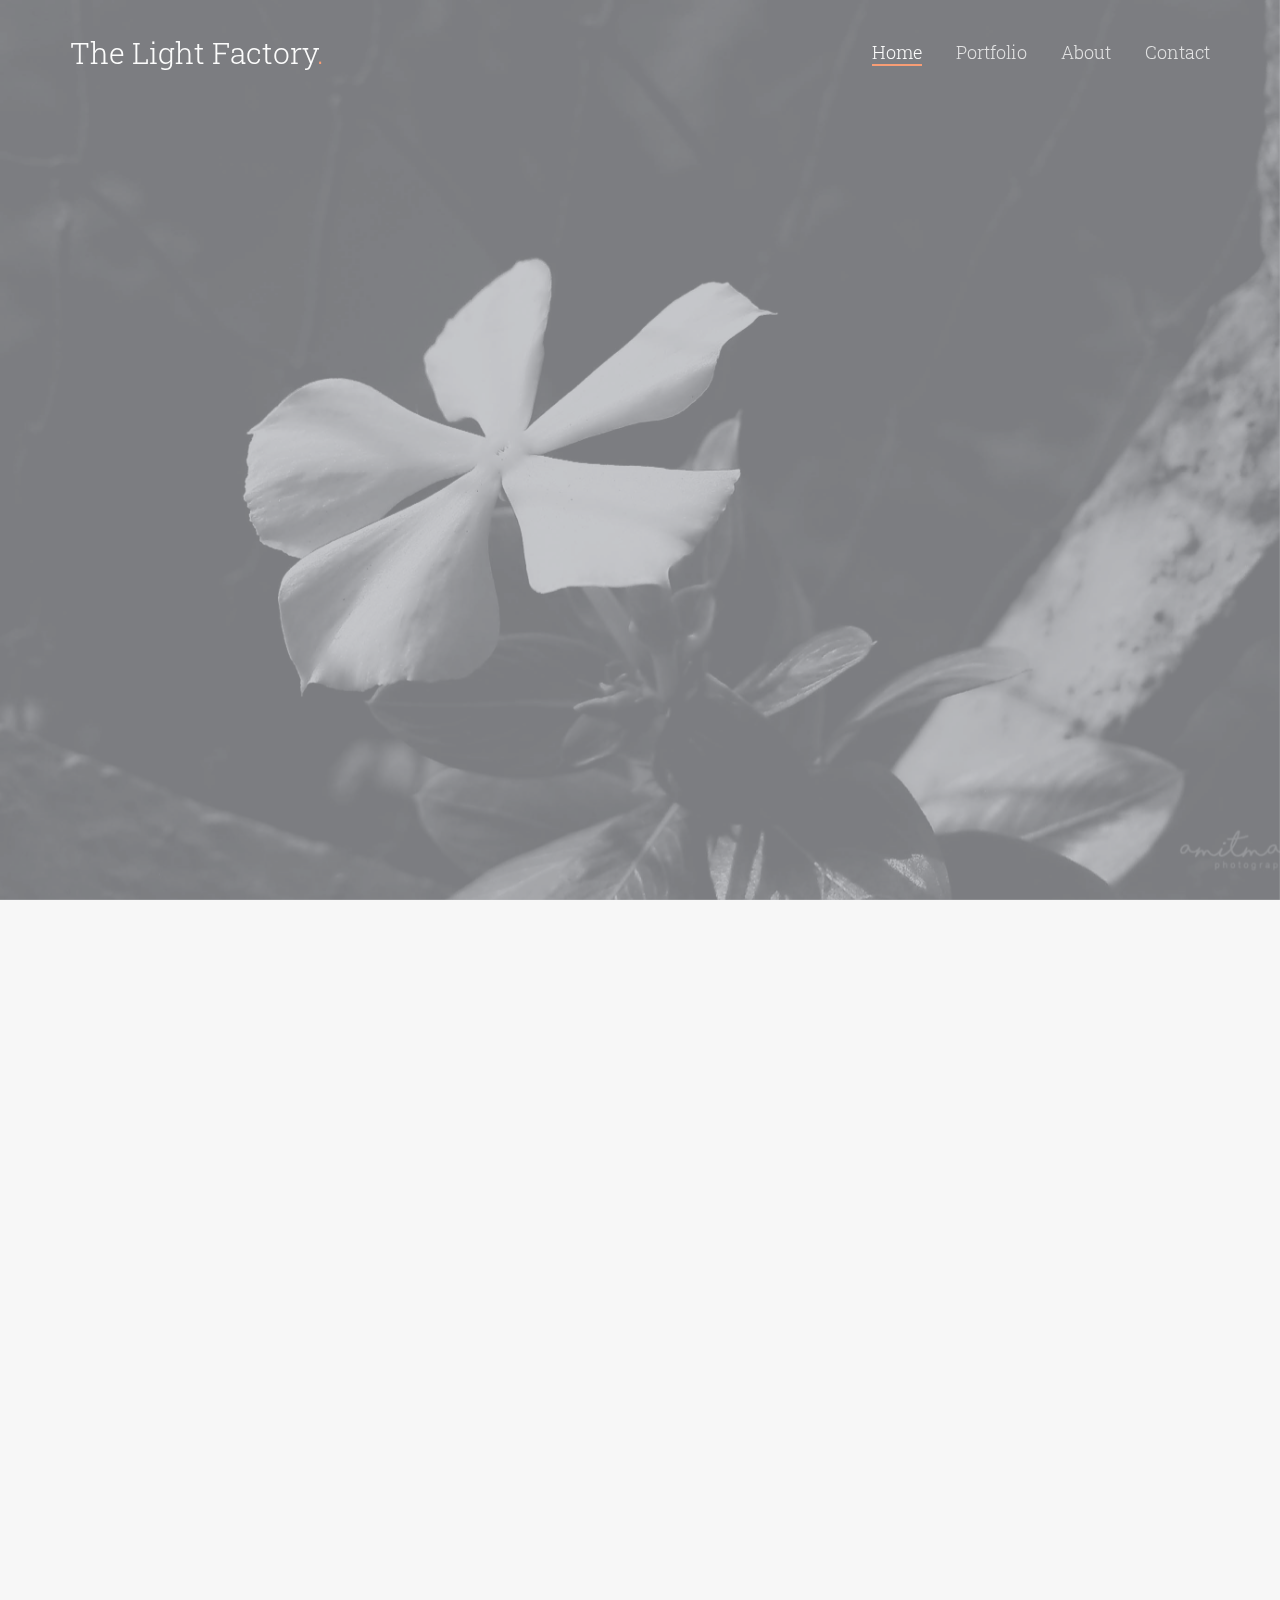
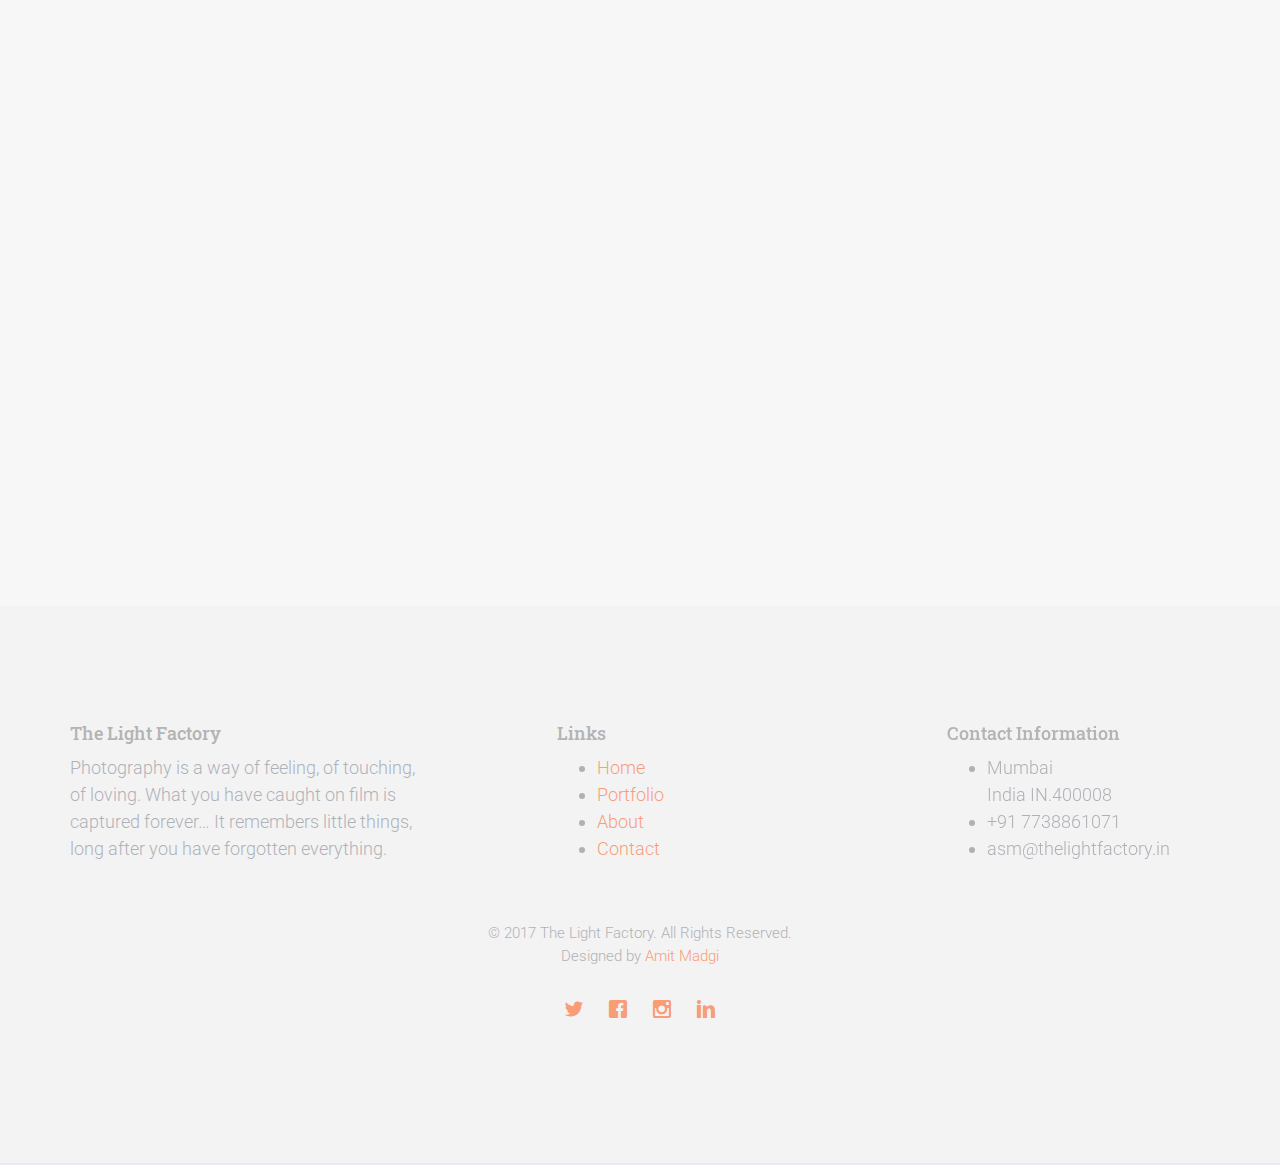
==== commit 2e142842: "added new images" ====
--- a/src/main/webapp/portfolio-blackandwhite.html
+++ b/src/main/webapp/portfolio-blackandwhite.html
@@ -1,214 +1,211 @@
-
 <!DOCTYPE html>
-<!--[if lt IE 7]>      <html class="no-js lt-ie9 lt-ie8 lt-ie7"> <![endif]-->
-<!--[if IE 7]>         <html class="no-js lt-ie9 lt-ie8"> <![endif]-->
-<!--[if IE 8]>         <html class="no-js lt-ie9"> <![endif]-->
-<!--[if gt IE 8]><!--> <html class="no-js"> <!--<![endif]-->
-	<head>
-	<meta charset="utf-8">
-	<meta http-equiv="X-UA-Compatible" content="IE=edge">
-	<title>TLF-Monochrome</title>
-	<meta name="viewport" content="width=device-width, initial-scale=1">
-	<meta name="description" content="Free HTML5 Template by FREEHTML5.CO" />
-	<meta name="keywords" content="free html5, free template, free bootstrap, html5, css3, mobile first, responsive" />
-	<meta name="author" content="FREEHTML5.CO" />
-
-   	<!-- Facebook and Twitter integration -->
-	<meta property="og:title" content=""/>
-	<meta property="og:image" content=""/>
-	<meta property="og:url" content=""/>
-	<meta property="og:site_name" content=""/>
-	<meta property="og:description" content=""/>
-	<meta name="twitter:title" content="" />
-	<meta name="twitter:image" content="" />
-	<meta name="twitter:url" content="" />
-	<meta name="twitter:card" content="" />
-
-	<!--Favicon links-->
-	<link rel="apple-touch-icon" sizes="57x57" href="images/apple-icon-57x57.png">
-	<link rel="apple-touch-icon" sizes="60x60" href="images/apple-icon-60x60.png">
-	<link rel="apple-touch-icon" sizes="72x72" href="images/apple-icon-72x72.png">
-	<link rel="apple-touch-icon" sizes="76x76" href="images/apple-icon-76x76.png">
-	<link rel="apple-touch-icon" sizes="114x114" href="images/apple-icon-114x114.png">
-	<link rel="apple-touch-icon" sizes="120x120" href="images/apple-icon-120x120.png">
-	<link rel="apple-touch-icon" sizes="144x144" href="images/apple-icon-144x144.png">
-	<link rel="apple-touch-icon" sizes="152x152" href="images/apple-icon-152x152.png">
-	<link rel="apple-touch-icon" sizes="180x180" href="images/apple-icon-180x180.png">
-	<link rel="icon" type="image/png" sizes="192x192"  href="images/android-icon-192x192.png">
-	<link rel="icon" type="image/png" sizes="32x32" href="images/favicon-32x32.png">
-	<link rel="icon" type="image/png" sizes="96x96" href="images/favicon-96x96.png">
-	<link rel="icon" type="image/png" sizes="16x16" href="images/favicon-16x16.png">
-	<link rel="manifest" href="images/manifest.json">
-	<meta name="msapplication-TileColor" content="#ffffff">
-	<meta name="msapplication-TileImage" content="images/ms-icon-144x144.png">
-	<meta name="theme-color" content="#ffffff">
-
-	<!-- Place favicon.ico and apple-touch-icon.png in the root directory -->
-	<link rel="shortcut icon" href="favicon.ico">
-	<!-- Google Fonts -->
-	<link href='https://fonts.googleapis.com/css?family=Roboto+Slab:400,700|Roboto:400,300,700' rel='stylesheet' type='text/css'>
-	<!-- Animate -->
-	<link rel="stylesheet" href="css/animate.css">
-	<!-- Flexslider -->
-	<link rel="stylesheet" href="css/flexslider.css">
-	<!-- Icomoon -->
-	<link rel="stylesheet" href="css/icomoon.css">
-	<!-- Bootstrap  -->
-	<link rel="stylesheet" href="css/bootstrap.css">
-
-	<link rel="stylesheet" href="css/style.css">
-
-
-	<!-- Modernizr JS -->
-	<script src="js/modernizr-2.6.2.min.js"></script>
-	<!-- FOR IE9 below -->
-	<!--[if lt IE 9]>
-	<script src="js/respond.min.js"></script>
-	<![endif]-->
-
-	</head>
-	<body>
-	
-	<div id="fh5co-header">
-		<div class="container">
-			<!-- Mobile Toggle Menu Button -->
-			<a href="#" class="js-fh5co-nav-toggle fh5co-nav-toggle"><i></i></a>
-			<div id="fh5co-logo">
-				<a href="index.html" class="transition">The Light Factory<span>.</span></a>
-			</div>
-			<nav id="fh5co-main-nav">
-				<ul>
-					<li><a href="index.html" class="transition" data-nav-section="home">Home</a></li>
-					<li><a href="index.html" class="transition" data-nav-section="portfolio">Portfolio</a></li>
-					<li><a href="index.html" class="transition" data-nav-section="about">About</a></li>
-					<li><a href="index.html" class="transition" data-nav-section="contact">Contact</a></li>
-				</ul>
-			</nav>
-		</div>
-	</div>
-	<div id="fh5co-main">
-		<div class="fh5co-overlay-mobile"></div>
-		<div id="fh5co-home" class="js-fullheight" data-section="home">
-
-			<div class="flexslider">
-				
-				<div class="fh5co-overlay"></div>
-				<div class="fh5co-text">
-					<div class="container">
-						<div class="row text-center">
-							<h1 class="animate-box">Black &amp; White</h1>
-							<div class="fh5co-go animate-box">
-								<a href="#" class="js-fh5co-next">
-									View Images
-									<span><i class="icon-arrow-down2"></i></span>
-								</a>
-								
-							</div>
-						</div>
-					</div>
-				</div>
-			  	<ul class="slides">
-			   	<li style="background-image: url(images/blackandwhite/pic_1.jpg);" data-stellar-background-ratio="0.5"></li>
-			  	</ul>
-
-			</div>
-		</div>
-
-		<div id="fh5co-content">
-			<div class="container">
-				<div class="row r-pb">
-					<div class="col-md-8 col-md-offset-2 text-center section-heading">
-						<h2 class="fh5co-section-title animate-box">Monochrome</h2>
-						<p class="fh5co-lead animate-box">When you photograph people in color, you photograph their clothes. But when you photograph people in Black and white, you photograph their souls.</p>
-					</div>
-				</div>
-
-				<div class="row">
-					<figure class="animate-box">
-						<img src="images/blackandwhite/pic_1.jpg" class="img-responsive">
-					</figure>
-					<figure class="animate-box">
-						<img src="images/blackandwhite/pic_2.jpg" class="img-responsive">
-					</figure>
-					<figure class="animate-box">
-						<img src="images/blackandwhite/pic_3.jpg" class="img-responsive">
-					</figure>
-					<figure class="animate-box">
-						<img src="images/blackandwhite/pic_4.jpg" class="img-responsive">
-					</figure>
-					<figure class="animate-box">
-						<img src="images/blackandwhite/pic_5.jpg" class="img-responsive">
-					</figure>
-				</div>
-	
-			</div>
-		</div>
-
-		<footer id="fh5co-footer" role="contentinfo">
-		<div class="container">
-			<div class="row row-pb-md">
-				<div class="col-md-4 fh5co-widget">
-					<h4>The Light Factory</h4>
-					<p>Photography is a way of feeling, of touching, of loving. What you have caught on film is captured forever… It remembers little things, long after you have forgotten everything.</p>
-				</div>
-				<div class="col-md-4 col-md-push-1">
-					<h4>Links</h4>
-					<ul class="fh5co-footer-links">
-						<li><a href="index.html" class="transition" data-nav-section="home">Home</a></li>
-						<li><a href="index.html" class="transition" data-nav-section="portfolio">Portfolio</a></li>
-						<li><a href="index.html" class="transition" data-nav-section="about">About</a></li>
-						<li><a href="index.html" class="transition" data-nav-section="contact">Contact</a></li>
-					</ul>
-				</div>
-
-				<div class="col-md-4 col-md-push-1">
-					<h4>Contact Information</h4>
-					<ul class="fh5co-footer-links">
-						<li>Mumbai <br> India IN.400008</li>
-						<li>+91 7738861071</a></li>
-						<li>asm@thelightfactory.in</a></li>
-					</ul>
-				</div>
-
-			</div>
-
-			<div class="row copyright">
-				<div class="col-md-12 text-center">
-					<p>
-						<small class="block">&copy; 2017 The Light Factory. All Rights Reserved.</small> 
-						<small class="block">Designed by <a href="https://www.facebook.com/amit.madgi" target="_blank">Amit Madgi</a></small>
-					</p>
-					<p>
-						<ul class="fh5co-social-icons">
-							<li><a href="#"><i class="icon-twitter"></i></a></li>
-							<li><a href="https://www.facebook.com/TheLightFactoryIndia/"><i class="icon-facebook"></i></a></li>
-							<li><a href="https://www.instagram.com/thelightfactory.in/"><i class="icon-instagram"></i></a></li>
-							<li><a href="#"><i class="icon-linkedin"></i></a></li>
-							
-						</ul>
-					</p>
-				</div>
-			</div>
-
-	</div> <!-- END fh5co-page -->
-
-	<!-- jQuery -->
-	<script src="js/jquery.min.js"></script>
-	<!-- jQuery Easing -->
-	<script src="js/jquery.easing.1.3.js"></script>
-	<!-- Bootstrap -->
-	<script src="js/bootstrap.min.js"></script>
-	<!-- Waypoints -->
-	<script src="js/jquery.waypoints.min.js"></script>
-	<!-- Stellar Parallax -->
-	<script src="js/jquery.stellar.min.js"></script>
-	<!-- Flexslider -->
-	<script src="js/jquery.flexslider-min.js"></script>
-	<!-- Main JS -->
-	<script src="js/main.js"></script>
-	<!-- Rightclick -->
-	<script src="js/rightclick.js"></script>
-
-	</body>
+<!--[if lt IE 7]>
+<html class="no-js lt-ie9 lt-ie8 lt-ie7"> <![endif]-->
+<!--[if IE 7]>
+<html class="no-js lt-ie9 lt-ie8"> <![endif]-->
+<!--[if IE 8]>
+<html class="no-js lt-ie9"> <![endif]-->
+<!--[if gt IE 8]><!-->
+<html class="no-js"> <!--<![endif]-->
+<head>
+  <meta charset="utf-8">
+  <meta http-equiv="X-UA-Compatible" content="IE=edge">
+  <title>TLF-Monochrome</title>
+  <meta name="viewport" content="width=device-width, initial-scale=1">
+
+  <!--Favicon links-->
+  <link rel="apple-touch-icon" sizes="57x57" href="images/apple-icon-57x57.png">
+  <link rel="apple-touch-icon" sizes="60x60" href="images/apple-icon-60x60.png">
+  <link rel="apple-touch-icon" sizes="72x72" href="images/apple-icon-72x72.png">
+  <link rel="apple-touch-icon" sizes="76x76" href="images/apple-icon-76x76.png">
+  <link rel="apple-touch-icon" sizes="114x114" href="images/apple-icon-114x114.png">
+  <link rel="apple-touch-icon" sizes="120x120" href="images/apple-icon-120x120.png">
+  <link rel="apple-touch-icon" sizes="144x144" href="images/apple-icon-144x144.png">
+  <link rel="apple-touch-icon" sizes="152x152" href="images/apple-icon-152x152.png">
+  <link rel="apple-touch-icon" sizes="180x180" href="images/apple-icon-180x180.png">
+  <link rel="icon" type="image/png" sizes="192x192" href="images/android-icon-192x192.png">
+  <link rel="icon" type="image/png" sizes="32x32" href="images/favicon-32x32.png">
+  <link rel="icon" type="image/png" sizes="96x96" href="images/favicon-96x96.png">
+  <link rel="icon" type="image/png" sizes="16x16" href="images/favicon-16x16.png">
+  <link rel="manifest" href="images/manifest.json">
+  <meta name="msapplication-TileColor" content="#ffffff">
+  <meta name="msapplication-TileImage" content="images/ms-icon-144x144.png">
+  <meta name="theme-color" content="#ffffff">
+
+  <!-- Place favicon.ico and apple-touch-icon.png in the root directory -->
+  <link rel="shortcut icon" href="favicon.ico">
+  <!-- Google Fonts -->
+  <link href='https://fonts.googleapis.com/css?family=Roboto+Slab:400,700|Roboto:400,300,700'
+        rel='stylesheet' type='text/css'>
+  <!-- Animate -->
+  <link rel="stylesheet" href="css/animate.css">
+  <!-- Flexslider -->
+  <link rel="stylesheet" href="css/flexslider.css">
+  <!-- Icomoon -->
+  <link rel="stylesheet" href="css/icomoon.css">
+  <!-- Bootstrap  -->
+  <link rel="stylesheet" href="css/bootstrap.css">
+
+  <link rel="stylesheet" href="css/style.css">
+
+
+  <!-- Modernizr JS -->
+  <script src="js/modernizr-2.6.2.min.js"></script>
+  <script src="js/respond.min.js"></script>
+
+
+</head>
+<body>
+
+<div id="header">
+  <div class="container">
+    <!-- Mobile Toggle Menu Button -->
+    <a href="#" class="js-fh5co-nav-toggle fh5co-nav-toggle"><i></i></a>
+    <div id="title">
+      <a href="index.html" class="transition">The Light Factory<span>.</span></a>
+    </div>
+    <nav id="navbar">
+      <ul>
+        <li><a href="index.html" class="transition" data-nav-section="home">Home</a></li>
+        <li><a href="index.html" class="transition" data-nav-section="portfolio">Portfolio</a></li>
+        <li><a href="index.html" class="transition" data-nav-section="about">About</a></li>
+        <li><a href="index.html" class="transition" data-nav-section="contact">Contact</a></li>
+      </ul>
+    </nav>
+  </div>
+</div>
+<div id="main-content">
+  <div class="fh5co-overlay-mobile"></div>
+  <div id="fh5co-home" class="js-fullheight" data-section="home">
+
+    <div class="flexslider">
+
+      <div class="fh5co-overlay"></div>
+      <div class="fh5co-text">
+        <div class="container">
+          <div class="row text-center">
+            <h1 class="animate-box">Black &amp; White</h1>
+            <div class="fh5co-go animate-box">
+              <a href="#" class="js-fh5co-next">
+                View Images
+                <span><i class="icon-arrow-down2"></i></span>
+              </a>
+
+            </div>
+          </div>
+        </div>
+      </div>
+      <ul class="slides">
+        <li style="background-image: url(images/blackandwhite/pic_1.jpg);"
+            data-stellar-background-ratio="0.5"></li>
+      </ul>
+
+    </div>
+  </div>
+
+  <div id="fh5co-content">
+    <div class="container">
+      <div class="row r-pb">
+        <div class="col-md-8 col-md-offset-2 text-center section-heading">
+          <h2 class="fh5co-section-title animate-box">Monochrome</h2>
+          <p class="fh5co-lead animate-box">When you photograph people in color, you photograph
+            their clothes. But when you photograph people in Black and white, you photograph their
+            souls.</p>
+        </div>
+      </div>
+
+      <div class="row">
+        <figure class="animate-box">
+          <img src="images/blackandwhite/pic_1.jpg" class="img-responsive">
+        </figure>
+        <figure class="animate-box">
+          <img src="images/blackandwhite/pic_2.jpg" class="img-responsive">
+        </figure>
+        <figure class="animate-box">
+          <img src="images/blackandwhite/pic_3.jpg" class="img-responsive">
+        </figure>
+        <figure class="animate-box">
+          <img src="images/blackandwhite/pic_4.jpg" class="img-responsive">
+        </figure>
+        <figure class="animate-box">
+          <img src="images/blackandwhite/pic_5.jpg" class="img-responsive">
+        </figure>
+      </div>
+
+    </div>
+  </div>
+
+  <footer id="footer" role="contentinfo">
+    <div class="container">
+      <div class="row row-pb-md">
+        <div class="col-md-4 fh5co-widget">
+          <h4>The Light Factory</h4>
+          <p>Photography is a way of feeling, of touching, of loving. What you have caught on film
+            is captured forever… It remembers little things, long after you have forgotten
+            everything.</p>
+        </div>
+        <div class="col-md-4 col-md-push-1">
+          <h4>Links</h4>
+          <ul class="fh5co-footer-links">
+            <li><a href="index.html" class="transition" data-nav-section="home">Home</a></li>
+            <li><a href="index.html" class="transition" data-nav-section="portfolio">Portfolio</a>
+            </li>
+            <li><a href="index.html" class="transition" data-nav-section="about">About</a></li>
+            <li><a href="index.html" class="transition" data-nav-section="contact">Contact</a></li>
+          </ul>
+        </div>
+
+        <div class="col-md-4 col-md-push-1">
+          <h4>Contact Information</h4>
+          <ul class="fh5co-footer-links">
+            <li>Mumbai <br> India IN.400008</li>
+            <li>+91 7738861071</a></li>
+            <li>asm@thelightfactory.in</a></li>
+          </ul>
+        </div>
+
+      </div>
+
+      <div class="row copyright">
+        <div class="col-md-12 text-center">
+          <p>
+            <small class="block">&copy; 2017 The Light Factory. All Rights Reserved.</small>
+            <small class="block">Designed by <a href="https://www.facebook.com/amit.madgi"
+                                                target="_blank">Amit Madgi</a></small>
+          </p>
+          <p>
+          <ul class="fh5co-social-icons">
+            <li><a href="#"><i class="icon-twitter"></i></a></li>
+            <li><a href="https://www.facebook.com/TheLightFactoryIndia/"><i
+                class="icon-facebook"></i></a></li>
+            <li><a href="https://www.instagram.com/7heblankcanvas/"><i
+                class="icon-instagram"></i></a></li>
+            <li><a href="#"><i class="icon-linkedin"></i></a></li>
+
+          </ul>
+          </p>
+        </div>
+      </div>
+
+    </div>
+
+    <!-- jQuery -->
+    <script src="js/jquery.min.js"></script>
+    <!-- jQuery Easing -->
+    <script src="js/jquery.easing.1.3.js"></script>
+    <!-- Bootstrap -->
+    <script src="js/bootstrap.min.js"></script>
+    <!-- Waypoints -->
+    <script src="js/jquery.waypoints.min.js"></script>
+    <!-- Stellar Parallax -->
+    <script src="js/jquery.stellar.min.js"></script>
+    <!-- Flexslider -->
+    <script src="js/jquery.flexslider-min.js"></script>
+    <!-- Main JS -->
+    <script src="js/main.js"></script>
+    <!-- Rightclick -->
+    <script src="js/rightclick.js"></script>
+
+</body>
 </html>
 
--- a/src/main/webapp/css/icomoon.css
+++ b/src/main/webapp/css/icomoon.css
@@ -1,1572 +1,2086 @@
 @font-face {
-    font-family: 'icomoon';
-    src:    url('../fonts/icomoon/icomoon.eot?85cwyn');
-    src:    url('../fonts/icomoon/icomoon.eot?85cwyn#iefix') format('embedded-opentype'),
-        url('../fonts/icomoon/icomoon.ttf?85cwyn') format('truetype'),
-        url('../fonts/icomoon/icomoon.woff?85cwyn') format('woff'),
-        url('../fonts/icomoon/icomoon.svg?85cwyn#icomoon') format('svg');
-    font-weight: normal;
-    font-style: normal;
+  font-family: 'icomoon';
+  src: url('../fonts/icomoon/icomoon.eot?85cwyn');
+  src: url('../fonts/icomoon/icomoon.eot?85cwyn#iefix') format('embedded-opentype'),
+  url('../fonts/icomoon/icomoon.ttf?85cwyn') format('truetype'),
+  url('../fonts/icomoon/icomoon.woff?85cwyn') format('woff'),
+  url('../fonts/icomoon/icomoon.svg?85cwyn#icomoon') format('svg');
+  font-weight: normal;
+  font-style: normal;
 }
 
 [class^="icon-"], [class*=" icon-"] {
-    /* use !important to prevent issues with browser extensions that change fonts */
-    font-family: 'icomoon' !important;
-    speak: none;
-    font-style: normal;
-    font-weight: normal;
-    font-variant: normal;
-    text-transform: none;
-    line-height: 1;
-
-    /* Better Font Rendering =========== */
-    -webkit-font-smoothing: antialiased;
-    -moz-osx-font-smoothing: grayscale;
+  /* use !important to prevent issues with browser extensions that change fonts */
+  font-family: 'icomoon' !important;
+  speak: none;
+  font-style: normal;
+  font-weight: normal;
+  font-variant: normal;
+  text-transform: none;
+  line-height: 1;
+
+  /* Better Font Rendering =========== */
+  -webkit-font-smoothing: antialiased;
+  -moz-osx-font-smoothing: grayscale;
 }
 
 .icon-add-to-list:before {
-    content: "\e900";
-}
+  content: "\e900";
+}
+
 .icon-classic-computer:before {
-    content: "\e901";
-}
+  content: "\e901";
+}
+
 .icon-controller-fast-backward:before {
-    content: "\e902";
-}
+  content: "\e902";
+}
+
 .icon-creative-commons-attribution:before {
-    content: "\e903";
-}
+  content: "\e903";
+}
+
 .icon-creative-commons-noderivs:before {
-    content: "\e904";
-}
+  content: "\e904";
+}
+
 .icon-creative-commons-noncommercial-eu:before {
-    content: "\e905";
-}
+  content: "\e905";
+}
+
 .icon-creative-commons-noncommercial-us:before {
-    content: "\e906";
-}
+  content: "\e906";
+}
+
 .icon-creative-commons-public-domain:before {
-    content: "\e907";
-}
+  content: "\e907";
+}
+
 .icon-creative-commons-remix:before {
-    content: "\e908";
-}
+  content: "\e908";
+}
+
 .icon-creative-commons-share:before {
-    content: "\e909";
-}
+  content: "\e909";
+}
+
 .icon-creative-commons-sharealike:before {
-    content: "\e90a";
-}
+  content: "\e90a";
+}
+
 .icon-creative-commons:before {
-    content: "\e90b";
-}
+  content: "\e90b";
+}
+
 .icon-document-landscape:before {
-    content: "\e90c";
-}
+  content: "\e90c";
+}
+
 .icon-remove-user:before {
-    content: "\e90d";
-}
+  content: "\e90d";
+}
+
 .icon-warning:before {
-    content: "\e90e";
-}
+  content: "\e90e";
+}
+
 .icon-arrow-bold-down:before {
-    content: "\e90f";
-}
+  content: "\e90f";
+}
+
 .icon-arrow-bold-left:before {
-    content: "\e910";
-}
+  content: "\e910";
+}
+
 .icon-arrow-bold-right:before {
-    content: "\e911";
-}
+  content: "\e911";
+}
+
 .icon-arrow-bold-up:before {
-    content: "\e912";
-}
+  content: "\e912";
+}
+
 .icon-arrow-down:before {
-    content: "\e913";
-}
+  content: "\e913";
+}
+
 .icon-arrow-left:before {
-    content: "\e914";
-}
+  content: "\e914";
+}
+
 .icon-arrow-long-down:before {
-    content: "\e915";
-}
+  content: "\e915";
+}
+
 .icon-arrow-long-left:before {
-    content: "\e916";
-}
+  content: "\e916";
+}
+
 .icon-arrow-long-right:before {
-    content: "\e917";
-}
+  content: "\e917";
+}
+
 .icon-arrow-long-up:before {
-    content: "\e918";
-}
+  content: "\e918";
+}
+
 .icon-arrow-right:before {
-    content: "\e919";
-}
+  content: "\e919";
+}
+
 .icon-arrow-up:before {
-    content: "\e91a";
-}
+  content: "\e91a";
+}
+
 .icon-arrow-with-circle-down:before {
-    content: "\e91b";
-}
+  content: "\e91b";
+}
+
 .icon-arrow-with-circle-left:before {
-    content: "\e91c";
-}
+  content: "\e91c";
+}
+
 .icon-arrow-with-circle-right:before {
-    content: "\e91d";
-}
+  content: "\e91d";
+}
+
 .icon-arrow-with-circle-up:before {
-    content: "\e91e";
-}
+  content: "\e91e";
+}
+
 .icon-bookmark:before {
-    content: "\e91f";
-}
+  content: "\e91f";
+}
+
 .icon-bookmarks:before {
-    content: "\e920";
-}
+  content: "\e920";
+}
+
 .icon-chevron-down:before {
-    content: "\e921";
-}
+  content: "\e921";
+}
+
 .icon-chevron-left:before {
-    content: "\e922";
-}
+  content: "\e922";
+}
+
 .icon-chevron-right:before {
-    content: "\e923";
-}
+  content: "\e923";
+}
+
 .icon-chevron-small-down:before {
-    content: "\e924";
-}
+  content: "\e924";
+}
+
 .icon-chevron-small-left:before {
-    content: "\e925";
-}
+  content: "\e925";
+}
+
 .icon-chevron-small-right:before {
-    content: "\e926";
-}
+  content: "\e926";
+}
+
 .icon-chevron-small-up:before {
-    content: "\e927";
-}
+  content: "\e927";
+}
+
 .icon-chevron-thin-down:before {
-    content: "\e928";
-}
+  content: "\e928";
+}
+
 .icon-chevron-thin-left:before {
-    content: "\e929";
-}
+  content: "\e929";
+}
+
 .icon-chevron-thin-right:before {
-    content: "\e92a";
-}
+  content: "\e92a";
+}
+
 .icon-chevron-thin-up:before {
-    content: "\e92b";
-}
+  content: "\e92b";
+}
+
 .icon-chevron-up:before {
-    content: "\e92c";
-}
+  content: "\e92c";
+}
+
 .icon-chevron-with-circle-down:before {
-    content: "\e92d";
-}
+  content: "\e92d";
+}
+
 .icon-chevron-with-circle-left:before {
-    content: "\e92e";
-}
+  content: "\e92e";
+}
+
 .icon-chevron-with-circle-right:before {
-    content: "\e92f";
-}
+  content: "\e92f";
+}
+
 .icon-chevron-with-circle-up:before {
-    content: "\e930";
-}
+  content: "\e930";
+}
+
 .icon-cloud:before {
-    content: "\e931";
-}
+  content: "\e931";
+}
+
 .icon-controller-fast-forward:before {
-    content: "\e932";
-}
+  content: "\e932";
+}
+
 .icon-controller-jump-to-start:before {
-    content: "\e933";
-}
+  content: "\e933";
+}
+
 .icon-controller-next:before {
-    content: "\e934";
-}
+  content: "\e934";
+}
+
 .icon-controller-paus:before {
-    content: "\e935";
-}
+  content: "\e935";
+}
+
 .icon-controller-play:before {
-    content: "\e936";
-}
+  content: "\e936";
+}
+
 .icon-controller-record:before {
-    content: "\e937";
-}
+  content: "\e937";
+}
+
 .icon-controller-stop:before {
-    content: "\e938";
-}
+  content: "\e938";
+}
+
 .icon-controller-volume:before {
-    content: "\e939";
-}
+  content: "\e939";
+}
+
 .icon-dot-single:before {
-    content: "\e93a";
-}
+  content: "\e93a";
+}
+
 .icon-dots-three-horizontal:before {
-    content: "\e93b";
-}
+  content: "\e93b";
+}
+
 .icon-dots-three-vertical:before {
-    content: "\e93c";
-}
+  content: "\e93c";
+}
+
 .icon-dots-two-horizontal:before {
-    content: "\e93d";
-}
+  content: "\e93d";
+}
+
 .icon-dots-two-vertical:before {
-    content: "\e93e";
-}
+  content: "\e93e";
+}
+
 .icon-download:before {
-    content: "\e93f";
-}
+  content: "\e93f";
+}
+
 .icon-emoji-flirt:before {
-    content: "\e940";
-}
+  content: "\e940";
+}
+
 .icon-flow-branch:before {
-    content: "\e941";
-}
+  content: "\e941";
+}
+
 .icon-flow-cascade:before {
-    content: "\e942";
-}
+  content: "\e942";
+}
+
 .icon-flow-line:before {
-    content: "\e943";
-}
+  content: "\e943";
+}
+
 .icon-flow-parallel:before {
-    content: "\e944";
-}
+  content: "\e944";
+}
+
 .icon-flow-tree:before {
-    content: "\e945";
-}
+  content: "\e945";
+}
+
 .icon-install:before {
-    content: "\e946";
-}
+  content: "\e946";
+}
+
 .icon-layers:before {
-    content: "\e947";
-}
+  content: "\e947";
+}
+
 .icon-open-book:before {
-    content: "\e948";
-}
+  content: "\e948";
+}
+
 .icon-resize-100:before {
-    content: "\e949";
-}
+  content: "\e949";
+}
+
 .icon-resize-full-screen:before {
-    content: "\e94a";
-}
+  content: "\e94a";
+}
+
 .icon-save:before {
-    content: "\e94b";
-}
+  content: "\e94b";
+}
+
 .icon-select-arrows:before {
-    content: "\e94c";
-}
+  content: "\e94c";
+}
+
 .icon-sound-mute:before {
-    content: "\e94d";
-}
+  content: "\e94d";
+}
+
 .icon-sound:before {
-    content: "\e94e";
-}
+  content: "\e94e";
+}
+
 .icon-trash:before {
-    content: "\e94f";
-}
+  content: "\e94f";
+}
+
 .icon-triangle-down:before {
-    content: "\e950";
-}
+  content: "\e950";
+}
+
 .icon-triangle-left:before {
-    content: "\e951";
-}
+  content: "\e951";
+}
+
 .icon-triangle-right:before {
-    content: "\e952";
-}
+  content: "\e952";
+}
+
 .icon-triangle-up:before {
-    content: "\e953";
-}
+  content: "\e953";
+}
+
 .icon-uninstall:before {
-    content: "\e954";
-}
+  content: "\e954";
+}
+
 .icon-upload-to-cloud:before {
-    content: "\e955";
-}
+  content: "\e955";
+}
+
 .icon-upload:before {
-    content: "\e956";
-}
+  content: "\e956";
+}
+
 .icon-add-user:before {
-    content: "\e957";
-}
+  content: "\e957";
+}
+
 .icon-address:before {
-    content: "\e958";
-}
+  content: "\e958";
+}
+
 .icon-adjust:before {
-    content: "\e959";
-}
+  content: "\e959";
+}
+
 .icon-air:before {
-    content: "\e95a";
-}
+  content: "\e95a";
+}
+
 .icon-aircraft-landing:before {
-    content: "\e95b";
-}
+  content: "\e95b";
+}
+
 .icon-aircraft-take-off:before {
-    content: "\e95c";
-}
+  content: "\e95c";
+}
+
 .icon-aircraft:before {
-    content: "\e95d";
-}
+  content: "\e95d";
+}
+
 .icon-align-bottom:before {
-    content: "\e95e";
-}
+  content: "\e95e";
+}
+
 .icon-align-horizontal-middle:before {
-    content: "\e95f";
-}
+  content: "\e95f";
+}
+
 .icon-align-left:before {
-    content: "\e960";
-}
+  content: "\e960";
+}
+
 .icon-align-right:before {
-    content: "\e961";
-}
+  content: "\e961";
+}
+
 .icon-align-top:before {
-    content: "\e962";
-}
+  content: "\e962";
+}
+
 .icon-align-vertical-middle:before {
-    content: "\e963";
-}
+  content: "\e963";
+}
+
 .icon-archive:before {
-    content: "\e964";
-}
+  content: "\e964";
+}
+
 .icon-area-graph:before {
-    content: "\e965";
-}
+  content: "\e965";
+}
+
 .icon-attachment:before {
-    content: "\e966";
-}
+  content: "\e966";
+}
+
 .icon-awareness-ribbon:before {
-    content: "\e967";
-}
+  content: "\e967";
+}
+
 .icon-back-in-time:before {
-    content: "\e968";
-}
+  content: "\e968";
+}
+
 .icon-back:before {
-    content: "\e969";
-}
+  content: "\e969";
+}
+
 .icon-bar-graph:before {
-    content: "\e96a";
-}
+  content: "\e96a";
+}
+
 .icon-battery:before {
-    content: "\e96b";
-}
+  content: "\e96b";
+}
+
 .icon-beamed-note:before {
-    content: "\e96c";
-}
+  content: "\e96c";
+}
+
 .icon-bell:before {
-    content: "\e96d";
-}
+  content: "\e96d";
+}
+
 .icon-blackboard:before {
-    content: "\e96e";
-}
+  content: "\e96e";
+}
+
 .icon-block:before {
-    content: "\e96f";
-}
+  content: "\e96f";
+}
+
 .icon-book:before {
-    content: "\e970";
-}
+  content: "\e970";
+}
+
 .icon-bowl:before {
-    content: "\e971";
-}
+  content: "\e971";
+}
+
 .icon-box:before {
-    content: "\e972";
-}
+  content: "\e972";
+}
+
 .icon-briefcase:before {
-    content: "\e973";
-}
+  content: "\e973";
+}
+
 .icon-browser:before {
-    content: "\e974";
-}
+  content: "\e974";
+}
+
 .icon-brush:before {
-    content: "\e975";
-}
+  content: "\e975";
+}
+
 .icon-bucket:before {
-    content: "\e976";
-}
+  content: "\e976";
+}
+
 .icon-cake:before {
-    content: "\e977";
-}
+  content: "\e977";
+}
+
 .icon-calculator:before {
-    content: "\e978";
-}
+  content: "\e978";
+}
+
 .icon-calendar:before {
-    content: "\e979";
-}
+  content: "\e979";
+}
+
 .icon-camera:before {
-    content: "\e97a";
-}
+  content: "\e97a";
+}
+
 .icon-ccw:before {
-    content: "\e97b";
-}
+  content: "\e97b";
+}
+
 .icon-chat:before {
-    content: "\e97c";
-}
+  content: "\e97c";
+}
+
 .icon-check:before {
-    content: "\e97d";
-}
+  content: "\e97d";
+}
+
 .icon-circle-with-cross:before {
-    content: "\e97e";
-}
+  content: "\e97e";
+}
+
 .icon-circle-with-minus:before {
-    content: "\e97f";
-}
+  content: "\e97f";
+}
+
 .icon-circle-with-plus:before {
-    content: "\e980";
-}
+  content: "\e980";
+}
+
 .icon-circle:before {
-    content: "\e981";
-}
+  content: "\e981";
+}
+
 .icon-circular-graph:before {
-    content: "\e982";
-}
+  content: "\e982";
+}
+
 .icon-clapperboard:before {
-    content: "\e983";
-}
+  content: "\e983";
+}
+
 .icon-clipboard:before {
-    content: "\e984";
-}
+  content: "\e984";
+}
+
 .icon-clock:before {
-    content: "\e985";
-}
+  content: "\e985";
+}
+
 .icon-code:before {
-    content: "\e986";
-}
+  content: "\e986";
+}
+
 .icon-cog:before {
-    content: "\e987";
-}
+  content: "\e987";
+}
+
 .icon-colours:before {
-    content: "\e988";
-}
+  content: "\e988";
+}
+
 .icon-compass:before {
-    content: "\e989";
-}
+  content: "\e989";
+}
+
 .icon-copy:before {
-    content: "\e98a";
-}
+  content: "\e98a";
+}
+
 .icon-credit-card:before {
-    content: "\e98b";
-}
+  content: "\e98b";
+}
+
 .icon-credit:before {
-    content: "\e98c";
-}
+  content: "\e98c";
+}
+
 .icon-cross:before {
-    content: "\e98d";
-}
+  content: "\e98d";
+}
+
 .icon-cup:before {
-    content: "\e98e";
-}
+  content: "\e98e";
+}
+
 .icon-cw:before {
-    content: "\e98f";
-}
+  content: "\e98f";
+}
+
 .icon-cycle:before {
-    content: "\e990";
-}
+  content: "\e990";
+}
+
 .icon-database:before {
-    content: "\e991";
-}
+  content: "\e991";
+}
+
 .icon-dial-pad:before {
-    content: "\e992";
-}
+  content: "\e992";
+}
+
 .icon-direction:before {
-    content: "\e993";
-}
+  content: "\e993";
+}
+
 .icon-document:before {
-    content: "\e994";
-}
+  content: "\e994";
+}
+
 .icon-documents:before {
-    content: "\e995";
-}
+  content: "\e995";
+}
+
 .icon-drink:before {
-    content: "\e996";
-}
+  content: "\e996";
+}
+
 .icon-drive:before {
-    content: "\e997";
-}
+  content: "\e997";
+}
+
 .icon-drop:before {
-    content: "\e998";
-}
+  content: "\e998";
+}
+
 .icon-edit:before {
-    content: "\e999";
-}
+  content: "\e999";
+}
+
 .icon-email:before {
-    content: "\e99a";
-}
+  content: "\e99a";
+}
+
 .icon-emoji-happy:before {
-    content: "\e99b";
-}
+  content: "\e99b";
+}
+
 .icon-emoji-neutral:before {
-    content: "\e99c";
-}
+  content: "\e99c";
+}
+
 .icon-emoji-sad:before {
-    content: "\e99d";
-}
+  content: "\e99d";
+}
+
 .icon-erase:before {
-    content: "\e99e";
-}
+  content: "\e99e";
+}
+
 .icon-eraser:before {
-    content: "\e99f";
-}
+  content: "\e99f";
+}
+
 .icon-export:before {
-    content: "\e9a0";
-}
+  content: "\e9a0";
+}
+
 .icon-eye:before {
-    content: "\e9a1";
-}
+  content: "\e9a1";
+}
+
 .icon-feather:before {
-    content: "\e9a2";
-}
+  content: "\e9a2";
+}
+
 .icon-flag:before {
-    content: "\e9a3";
-}
+  content: "\e9a3";
+}
+
 .icon-flash:before {
-    content: "\e9a4";
-}
+  content: "\e9a4";
+}
+
 .icon-flashlight:before {
-    content: "\e9a5";
-}
+  content: "\e9a5";
+}
+
 .icon-flat-brush:before {
-    content: "\e9a6";
-}
+  content: "\e9a6";
+}
+
 .icon-folder-images:before {
-    content: "\e9a7";
-}
+  content: "\e9a7";
+}
+
 .icon-folder-music:before {
-    content: "\e9a8";
-}
+  content: "\e9a8";
+}
+
 .icon-folder-video:before {
-    content: "\e9a9";
-}
+  content: "\e9a9";
+}
+
 .icon-folder:before {
-    content: "\e9aa";
-}
+  content: "\e9aa";
+}
+
 .icon-forward:before {
-    content: "\e9ab";
-}
+  content: "\e9ab";
+}
+
 .icon-funnel:before {
-    content: "\e9ac";
-}
+  content: "\e9ac";
+}
+
 .icon-game-controller:before {
-    content: "\e9ad";
-}
+  content: "\e9ad";
+}
+
 .icon-gauge:before {
-    content: "\e9ae";
-}
+  content: "\e9ae";
+}
+
 .icon-globe:before {
-    content: "\e9af";
-}
+  content: "\e9af";
+}
+
 .icon-graduation-cap:before {
-    content: "\e9b0";
-}
+  content: "\e9b0";
+}
+
 .icon-grid:before {
-    content: "\e9b1";
-}
+  content: "\e9b1";
+}
+
 .icon-hair-cross:before {
-    content: "\e9b2";
-}
+  content: "\e9b2";
+}
+
 .icon-hand:before {
-    content: "\e9b3";
-}
+  content: "\e9b3";
+}
+
 .icon-heart-outlined:before {
-    content: "\e9b4";
-}
+  content: "\e9b4";
+}
+
 .icon-heart:before {
-    content: "\e9b5";
-}
+  content: "\e9b5";
+}
+
 .icon-help-with-circle:before {
-    content: "\e9b6";
-}
+  content: "\e9b6";
+}
+
 .icon-help:before {
-    content: "\e9b7";
-}
+  content: "\e9b7";
+}
+
 .icon-home:before {
-    content: "\e9b8";
-}
+  content: "\e9b8";
+}
+
 .icon-hour-glass:before {
-    content: "\e9b9";
-}
+  content: "\e9b9";
+}
+
 .icon-image-inverted:before {
-    content: "\e9ba";
-}
+  content: "\e9ba";
+}
+
 .icon-image:before {
-    content: "\e9bb";
-}
+  content: "\e9bb";
+}
+
 .icon-images:before {
-    content: "\e9bc";
-}
+  content: "\e9bc";
+}
+
 .icon-inbox:before {
-    content: "\e9bd";
-}
+  content: "\e9bd";
+}
+
 .icon-infinity:before {
-    content: "\e9be";
-}
+  content: "\e9be";
+}
+
 .icon-info-with-circle:before {
-    content: "\e9bf";
-}
+  content: "\e9bf";
+}
+
 .icon-info:before {
-    content: "\e9c0";
-}
+  content: "\e9c0";
+}
+
 .icon-key:before {
-    content: "\e9c1";
-}
+  content: "\e9c1";
+}
+
 .icon-keyboard:before {
-    content: "\e9c2";
-}
+  content: "\e9c2";
+}
+
 .icon-lab-flask:before {
-    content: "\e9c3";
-}
+  content: "\e9c3";
+}
+
 .icon-landline:before {
-    content: "\e9c4";
-}
+  content: "\e9c4";
+}
+
 .icon-language:before {
-    content: "\e9c5";
-}
+  content: "\e9c5";
+}
+
 .icon-laptop:before {
-    content: "\e9c6";
-}
+  content: "\e9c6";
+}
+
 .icon-leaf:before {
-    content: "\e9c7";
-}
+  content: "\e9c7";
+}
+
 .icon-level-down:before {
-    content: "\e9c8";
-}
+  content: "\e9c8";
+}
+
 .icon-level-up:before {
-    content: "\e9c9";
-}
+  content: "\e9c9";
+}
+
 .icon-lifebuoy:before {
-    content: "\e9ca";
-}
+  content: "\e9ca";
+}
+
 .icon-light-bulb:before {
-    content: "\e9cb";
-}
+  content: "\e9cb";
+}
+
 .icon-light-down:before {
-    content: "\e9cc";
-}
+  content: "\e9cc";
+}
+
 .icon-light-up:before {
-    content: "\e9cd";
-}
+  content: "\e9cd";
+}
+
 .icon-line-graph:before {
-    content: "\e9ce";
-}
+  content: "\e9ce";
+}
+
 .icon-link:before {
-    content: "\e9cf";
-}
+  content: "\e9cf";
+}
+
 .icon-list:before {
-    content: "\e9d0";
-}
+  content: "\e9d0";
+}
+
 .icon-location-pin:before {
-    content: "\e9d1";
-}
+  content: "\e9d1";
+}
+
 .icon-location:before {
-    content: "\e9d2";
-}
+  content: "\e9d2";
+}
+
 .icon-lock-open:before {
-    content: "\e9d3";
-}
+  content: "\e9d3";
+}
+
 .icon-lock:before {
-    content: "\e9d4";
-}
+  content: "\e9d4";
+}
+
 .icon-log-out:before {
-    content: "\e9d5";
-}
+  content: "\e9d5";
+}
+
 .icon-login:before {
-    content: "\e9d6";
-}
+  content: "\e9d6";
+}
+
 .icon-loop:before {
-    content: "\e9d7";
-}
+  content: "\e9d7";
+}
+
 .icon-magnet:before {
-    content: "\e9d8";
-}
+  content: "\e9d8";
+}
+
 .icon-magnifying-glass:before {
-    content: "\e9d9";
-}
+  content: "\e9d9";
+}
+
 .icon-mail:before {
-    content: "\e9da";
-}
+  content: "\e9da";
+}
+
 .icon-man:before {
-    content: "\e9db";
-}
+  content: "\e9db";
+}
+
 .icon-map:before {
-    content: "\e9dc";
-}
+  content: "\e9dc";
+}
+
 .icon-mask:before {
-    content: "\e9dd";
-}
+  content: "\e9dd";
+}
+
 .icon-medal:before {
-    content: "\e9de";
-}
+  content: "\e9de";
+}
+
 .icon-megaphone:before {
-    content: "\e9df";
-}
+  content: "\e9df";
+}
+
 .icon-menu:before {
-    content: "\e9e0";
-}
+  content: "\e9e0";
+}
+
 .icon-message:before {
-    content: "\e9e1";
-}
+  content: "\e9e1";
+}
+
 .icon-mic:before {
-    content: "\e9e2";
-}
+  content: "\e9e2";
+}
+
 .icon-minus:before {
-    content: "\e9e3";
-}
+  content: "\e9e3";
+}
+
 .icon-mobile:before {
-    content: "\e9e4";
-}
+  content: "\e9e4";
+}
+
 .icon-modern-mic:before {
-    content: "\e9e5";
-}
+  content: "\e9e5";
+}
+
 .icon-moon:before {
-    content: "\e9e6";
-}
+  content: "\e9e6";
+}
+
 .icon-mouse:before {
-    content: "\e9e7";
-}
+  content: "\e9e7";
+}
+
 .icon-music:before {
-    content: "\e9e8";
-}
+  content: "\e9e8";
+}
+
 .icon-network:before {
-    content: "\e9e9";
-}
+  content: "\e9e9";
+}
+
 .icon-new-message:before {
-    content: "\e9ea";
-}
+  content: "\e9ea";
+}
+
 .icon-new:before {
-    content: "\e9eb";
-}
+  content: "\e9eb";
+}
+
 .icon-news:before {
-    content: "\e9ec";
-}
+  content: "\e9ec";
+}
+
 .icon-note:before {
-    content: "\e9ed";
-}
+  content: "\e9ed";
+}
+
 .icon-notification:before {
-    content: "\e9ee";
-}
+  content: "\e9ee";
+}
+
 .icon-old-mobile:before {
-    content: "\e9ef";
-}
+  content: "\e9ef";
+}
+
 .icon-old-phone:before {
-    content: "\e9f0";
-}
+  content: "\e9f0";
+}
+
 .icon-palette:before {
-    content: "\e9f1";
-}
+  content: "\e9f1";
+}
+
 .icon-paper-plane:before {
-    content: "\e9f2";
-}
+  content: "\e9f2";
+}
+
 .icon-pencil:before {
-    content: "\e9f3";
-}
+  content: "\e9f3";
+}
+
 .icon-phone:before {
-    content: "\e9f4";
-}
+  content: "\e9f4";
+}
+
 .icon-pie-chart:before {
-    content: "\e9f5";
-}
+  content: "\e9f5";
+}
+
 .icon-pin:before {
-    content: "\e9f6";
-}
+  content: "\e9f6";
+}
+
 .icon-plus:before {
-    content: "\e9f7";
-}
+  content: "\e9f7";
+}
+
 .icon-popup:before {
-    content: "\e9f8";
-}
+  content: "\e9f8";
+}
+
 .icon-power-plug:before {
-    content: "\e9f9";
-}
+  content: "\e9f9";
+}
+
 .icon-price-ribbon:before {
-    content: "\e9fa";
-}
+  content: "\e9fa";
+}
+
 .icon-price-tag:before {
-    content: "\e9fb";
-}
+  content: "\e9fb";
+}
+
 .icon-print:before {
-    content: "\e9fc";
-}
+  content: "\e9fc";
+}
+
 .icon-progress-empty:before {
-    content: "\e9fd";
-}
+  content: "\e9fd";
+}
+
 .icon-progress-full:before {
-    content: "\e9fe";
-}
+  content: "\e9fe";
+}
+
 .icon-progress-one:before {
-    content: "\e9ff";
-}
+  content: "\e9ff";
+}
+
 .icon-progress-two:before {
-    content: "\ea00";
-}
+  content: "\ea00";
+}
+
 .icon-publish:before {
-    content: "\ea01";
-}
+  content: "\ea01";
+}
+
 .icon-quote:before {
-    content: "\ea02";
-}
+  content: "\ea02";
+}
+
 .icon-radio:before {
-    content: "\ea03";
-}
+  content: "\ea03";
+}
+
 .icon-reply-all:before {
-    content: "\ea04";
-}
+  content: "\ea04";
+}
+
 .icon-reply:before {
-    content: "\ea05";
-}
+  content: "\ea05";
+}
+
 .icon-retweet:before {
-    content: "\ea06";
-}
+  content: "\ea06";
+}
+
 .icon-rocket:before {
-    content: "\ea07";
-}
+  content: "\ea07";
+}
+
 .icon-round-brush:before {
-    content: "\ea08";
-}
+  content: "\ea08";
+}
+
 .icon-rss:before {
-    content: "\ea09";
-}
+  content: "\ea09";
+}
+
 .icon-ruler:before {
-    content: "\ea0a";
-}
+  content: "\ea0a";
+}
+
 .icon-scissors:before {
-    content: "\ea0b";
-}
+  content: "\ea0b";
+}
+
 .icon-share-alternitive:before {
-    content: "\ea0c";
-}
+  content: "\ea0c";
+}
+
 .icon-share:before {
-    content: "\ea0d";
-}
+  content: "\ea0d";
+}
+
 .icon-shareable:before {
-    content: "\ea0e";
-}
+  content: "\ea0e";
+}
+
 .icon-shield:before {
-    content: "\ea0f";
-}
+  content: "\ea0f";
+}
+
 .icon-shop:before {
-    content: "\ea10";
-}
+  content: "\ea10";
+}
+
 .icon-shopping-bag:before {
-    content: "\ea11";
-}
+  content: "\ea11";
+}
+
 .icon-shopping-basket:before {
-    content: "\ea12";
-}
+  content: "\ea12";
+}
+
 .icon-shopping-cart:before {
-    content: "\ea13";
-}
+  content: "\ea13";
+}
+
 .icon-shuffle:before {
-    content: "\ea14";
-}
+  content: "\ea14";
+}
+
 .icon-signal:before {
-    content: "\ea15";
-}
+  content: "\ea15";
+}
+
 .icon-sound-mix:before {
-    content: "\ea16";
-}
+  content: "\ea16";
+}
+
 .icon-sports-club:before {
-    content: "\ea17";
-}
+  content: "\ea17";
+}
+
 .icon-spreadsheet:before {
-    content: "\ea18";
-}
+  content: "\ea18";
+}
+
 .icon-squared-cross:before {
-    content: "\ea19";
-}
+  content: "\ea19";
+}
+
 .icon-squared-minus:before {
-    content: "\ea1a";
-}
+  content: "\ea1a";
+}
+
 .icon-squared-plus:before {
-    content: "\ea1b";
-}
+  content: "\ea1b";
+}
+
 .icon-star-outlined:before {
-    content: "\ea1c";
-}
+  content: "\ea1c";
+}
+
 .icon-star:before {
-    content: "\ea1d";
-}
+  content: "\ea1d";
+}
+
 .icon-stopwatch:before {
-    content: "\ea1e";
-}
+  content: "\ea1e";
+}
+
 .icon-suitcase:before {
-    content: "\ea1f";
-}
+  content: "\ea1f";
+}
+
 .icon-swap:before {
-    content: "\ea20";
-}
+  content: "\ea20";
+}
+
 .icon-sweden:before {
-    content: "\ea21";
-}
+  content: "\ea21";
+}
+
 .icon-switch:before {
-    content: "\ea22";
-}
+  content: "\ea22";
+}
+
 .icon-tablet:before {
-    content: "\ea23";
-}
+  content: "\ea23";
+}
+
 .icon-tag:before {
-    content: "\ea24";
-}
+  content: "\ea24";
+}
+
 .icon-text-document-inverted:before {
-    content: "\ea25";
-}
+  content: "\ea25";
+}
+
 .icon-text-document:before {
-    content: "\ea26";
-}
+  content: "\ea26";
+}
+
 .icon-text:before {
-    content: "\ea27";
-}
+  content: "\ea27";
+}
+
 .icon-thermometer:before {
-    content: "\ea28";
-}
+  content: "\ea28";
+}
+
 .icon-thumbs-down:before {
-    content: "\ea29";
-}
+  content: "\ea29";
+}
+
 .icon-thumbs-up:before {
-    content: "\ea2a";
-}
+  content: "\ea2a";
+}
+
 .icon-thunder-cloud:before {
-    content: "\ea2b";
-}
+  content: "\ea2b";
+}
+
 .icon-ticket:before {
-    content: "\ea2c";
-}
+  content: "\ea2c";
+}
+
 .icon-time-slot:before {
-    content: "\ea2d";
-}
+  content: "\ea2d";
+}
+
 .icon-tools:before {
-    content: "\ea2e";
-}
+  content: "\ea2e";
+}
+
 .icon-traffic-cone:before {
-    content: "\ea2f";
-}
+  content: "\ea2f";
+}
+
 .icon-tree:before {
-    content: "\ea30";
-}
+  content: "\ea30";
+}
+
 .icon-trophy:before {
-    content: "\ea31";
-}
+  content: "\ea31";
+}
+
 .icon-tv:before {
-    content: "\ea32";
-}
+  content: "\ea32";
+}
+
 .icon-typing:before {
-    content: "\ea33";
-}
+  content: "\ea33";
+}
+
 .icon-unread:before {
-    content: "\ea34";
-}
+  content: "\ea34";
+}
+
 .icon-untag:before {
-    content: "\ea35";
-}
+  content: "\ea35";
+}
+
 .icon-user:before {
-    content: "\ea36";
-}
+  content: "\ea36";
+}
+
 .icon-users:before {
-    content: "\ea37";
-}
+  content: "\ea37";
+}
+
 .icon-v-card:before {
-    content: "\ea38";
-}
+  content: "\ea38";
+}
+
 .icon-video:before {
-    content: "\ea39";
-}
+  content: "\ea39";
+}
+
 .icon-vinyl:before {
-    content: "\ea3a";
-}
+  content: "\ea3a";
+}
+
 .icon-voicemail:before {
-    content: "\ea3b";
-}
+  content: "\ea3b";
+}
+
 .icon-wallet:before {
-    content: "\ea3c";
-}
+  content: "\ea3c";
+}
+
 .icon-water:before {
-    content: "\ea3d";
-}
+  content: "\ea3d";
+}
+
 .icon-px-with-circle:before {
-    content: "\ea3e";
-}
+  content: "\ea3e";
+}
+
 .icon-px:before {
-    content: "\ea3f";
-}
+  content: "\ea3f";
+}
+
 .icon-basecamp:before {
-    content: "\ea40";
-}
+  content: "\ea40";
+}
+
 .icon-behance:before {
-    content: "\ea41";
-}
+  content: "\ea41";
+}
+
 .icon-creative-cloud:before {
-    content: "\ea42";
-}
+  content: "\ea42";
+}
+
 .icon-dropbox:before {
-    content: "\ea43";
-}
+  content: "\ea43";
+}
+
 .icon-evernote:before {
-    content: "\ea44";
-}
+  content: "\ea44";
+}
+
 .icon-flattr:before {
-    content: "\ea45";
-}
+  content: "\ea45";
+}
+
 .icon-foursquare:before {
-    content: "\ea46";
-}
+  content: "\ea46";
+}
+
 .icon-google-drive:before {
-    content: "\ea47";
-}
+  content: "\ea47";
+}
+
 .icon-google-hangouts:before {
-    content: "\ea48";
-}
+  content: "\ea48";
+}
+
 .icon-grooveshark:before {
-    content: "\ea49";
-}
+  content: "\ea49";
+}
+
 .icon-icloud:before {
-    content: "\ea4a";
-}
+  content: "\ea4a";
+}
+
 .icon-mixi:before {
-    content: "\ea4b";
-}
+  content: "\ea4b";
+}
+
 .icon-onedrive:before {
-    content: "\ea4c";
-}
+  content: "\ea4c";
+}
+
 .icon-paypal:before {
-    content: "\ea4d";
-}
+  content: "\ea4d";
+}
+
 .icon-picasa:before {
-    content: "\ea4e";
-}
+  content: "\ea4e";
+}
+
 .icon-qq:before {
-    content: "\ea4f";
-}
+  content: "\ea4f";
+}
+
 .icon-rdio-with-circle:before {
-    content: "\ea50";
-}
+  content: "\ea50";
+}
+
 .icon-renren:before {
-    content: "\ea51";
-}
+  content: "\ea51";
+}
+
 .icon-scribd:before {
-    content: "\ea52";
-}
+  content: "\ea52";
+}
+
 .icon-sina-weibo:before {
-    content: "\ea53";
-}
+  content: "\ea53";
+}
+
 .icon-skype-with-circle:before {
-    content: "\ea54";
-}
+  content: "\ea54";
+}
+
 .icon-skype:before {
-    content: "\ea55";
-}
+  content: "\ea55";
+}
+
 .icon-slideshare:before {
-    content: "\ea56";
-}
+  content: "\ea56";
+}
+
 .icon-smashing:before {
-    content: "\ea57";
-}
+  content: "\ea57";
+}
+
 .icon-soundcloud:before {
-    content: "\ea58";
-}
+  content: "\ea58";
+}
+
 .icon-spotify-with-circle:before {
-    content: "\ea59";
-}
+  content: "\ea59";
+}
+
 .icon-spotify:before {
-    content: "\ea5a";
-}
+  content: "\ea5a";
+}
+
 .icon-swarm:before {
-    content: "\ea5b";
-}
+  content: "\ea5b";
+}
+
 .icon-vine-with-circle:before {
-    content: "\ea5c";
-}
+  content: "\ea5c";
+}
+
 .icon-vine:before {
-    content: "\ea5d";
-}
+  content: "\ea5d";
+}
+
 .icon-vk-alternitive:before {
-    content: "\ea5e";
-}
+  content: "\ea5e";
+}
+
 .icon-vk-with-circle:before {
-    content: "\ea5f";
-}
+  content: "\ea5f";
+}
+
 .icon-vk:before {
-    content: "\ea60";
-}
+  content: "\ea60";
+}
+
 .icon-xing-with-circle:before {
-    content: "\ea61";
-}
+  content: "\ea61";
+}
+
 .icon-xing:before {
-    content: "\ea62";
-}
+  content: "\ea62";
+}
+
 .icon-yelp:before {
-    content: "\ea63";
-}
+  content: "\ea63";
+}
+
 .icon-dribbble-with-circle:before {
-    content: "\ea64";
-}
+  content: "\ea64";
+}
+
 .icon-dribbble:before {
-    content: "\ea65";
-}
+  content: "\ea65";
+}
+
 .icon-facebook-with-circle:before {
-    content: "\ea66";
-}
+  content: "\ea66";
+}
+
 .icon-facebook:before {
-    content: "\ea67";
-}
+  content: "\ea67";
+}
+
 .icon-flickr-with-circle:before {
-    content: "\ea68";
-}
+  content: "\ea68";
+}
+
 .icon-flickr:before {
-    content: "\ea69";
-}
+  content: "\ea69";
+}
+
 .icon-github-with-circle:before {
-    content: "\ea6a";
-}
+  content: "\ea6a";
+}
+
 .icon-github:before {
-    content: "\ea6b";
-}
+  content: "\ea6b";
+}
+
 .icon-google-with-circle:before {
-    content: "\ea6c";
-}
+  content: "\ea6c";
+}
+
 .icon-google:before {
-    content: "\ea6d";
-}
+  content: "\ea6d";
+}
+
 .icon-instagram-with-circle:before {
-    content: "\ea6e";
-}
+  content: "\ea6e";
+}
+
 .icon-instagram:before {
-    content: "\ea6f";
-}
+  content: "\ea6f";
+}
+
 .icon-lastfm-with-circle:before {
-    content: "\ea70";
-}
+  content: "\ea70";
+}
+
 .icon-lastfm:before {
-    content: "\ea71";
-}
+  content: "\ea71";
+}
+
 .icon-linkedin-with-circle:before {
-    content: "\ea72";
-}
+  content: "\ea72";
+}
+
 .icon-linkedin:before {
-    content: "\ea73";
-}
+  content: "\ea73";
+}
+
 .icon-pinterest-with-circle:before {
-    content: "\ea74";
-}
+  content: "\ea74";
+}
+
 .icon-pinterest:before {
-    content: "\ea75";
-}
+  content: "\ea75";
+}
+
 .icon-rdio:before {
-    content: "\ea76";
-}
+  content: "\ea76";
+}
+
 .icon-stumbleupon-with-circle:before {
-    content: "\ea77";
-}
+  content: "\ea77";
+}
+
 .icon-stumbleupon:before {
-    content: "\ea78";
-}
+  content: "\ea78";
+}
+
 .icon-tumblr-with-circle:before {
-    content: "\ea79";
-}
+  content: "\ea79";
+}
+
 .icon-tumblr:before {
-    content: "\ea7a";
-}
+  content: "\ea7a";
+}
+
 .icon-twitter-with-circle:before {
-    content: "\ea7b";
-}
+  content: "\ea7b";
+}
+
 .icon-twitter:before {
-    content: "\ea7c";
-}
+  content: "\ea7c";
+}
+
 .icon-vimeo-with-circle:before {
-    content: "\ea7d";
-}
+  content: "\ea7d";
+}
+
 .icon-vimeo:before {
-    content: "\ea7e";
-}
+  content: "\ea7e";
+}
+
 .icon-youtube-with-circle:before {
-    content: "\ea7f";
-}
+  content: "\ea7f";
+}
+
 .icon-youtube:before {
-    content: "\ea80";
-}
+  content: "\ea80";
+}
+
 .icon-eye3:before {
-    content: "\e000";
-}
+  content: "\e000";
+}
+
 .icon-paper-clip:before {
-    content: "\e001";
-}
+  content: "\e001";
+}
+
 .icon-mail2:before {
-    content: "\e002";
-}
+  content: "\e002";
+}
+
 .icon-toggle:before {
-    content: "\e003";
-}
+  content: "\e003";
+}
+
 .icon-layout:before {
-    content: "\e004";
-}
+  content: "\e004";
+}
+
 .icon-link2:before {
-    content: "\e005";
-}
+  content: "\e005";
+}
+
 .icon-bell3:before {
-    content: "\e006";
-}
+  content: "\e006";
+}
+
 .icon-lock2:before {
-    content: "\e007";
-}
+  content: "\e007";
+}
+
 .icon-unlock:before {
-    content: "\e008";
-}
+  content: "\e008";
+}
+
 .icon-ribbon:before {
-    content: "\e009";
-}
+  content: "\e009";
+}
+
 .icon-image3:before {
-    content: "\e010";
-}
+  content: "\e010";
+}
+
 .icon-signal2:before {
-    content: "\e011";
-}
+  content: "\e011";
+}
+
 .icon-target2:before {
-    content: "\e012";
-}
+  content: "\e012";
+}
+
 .icon-clipboard2:before {
-    content: "\e013";
-}
+  content: "\e013";
+}
+
 .icon-clock3:before {
-    content: "\e014";
-}
+  content: "\e014";
+}
+
 .icon-watch:before {
-    content: "\e015";
-}
+  content: "\e015";
+}
+
 .icon-air-play:before {
-    content: "\e016";
-}
+  content: "\e016";
+}
+
 .icon-camera3:before {
-    content: "\e017";
-}
+  content: "\e017";
+}
+
 .icon-video2:before {
-    content: "\e018";
-}
+  content: "\e018";
+}
+
 .icon-disc:before {
-    content: "\e019";
-}
+  content: "\e019";
+}
+
 .icon-printer2:before {
-    content: "\e020";
-}
+  content: "\e020";
+}
+
 .icon-monitor2:before {
-    content: "\e021";
-}
+  content: "\e021";
+}
+
 .icon-server:before {
-    content: "\e022";
-}
+  content: "\e022";
+}
+
 .icon-cog3:before {
-    content: "\e023";
-}
+  content: "\e023";
+}
+
 .icon-heart3:before {
-    content: "\e024";
-}
+  content: "\e024";
+}
+
 .icon-paragraph:before {
-    content: "\e025";
-}
+  content: "\e025";
+}
+
 .icon-align-justify:before {
-    content: "\e026";
-}
+  content: "\e026";
+}
+
 .icon-align-left2:before {
-    content: "\e027";
-}
+  content: "\e027";
+}
+
 .icon-align-center:before {
-    content: "\e028";
-}
+  content: "\e028";
+}
+
 .icon-align-right2:before {
-    content: "\e029";
-}
+  content: "\e029";
+}
+
 .icon-book3:before {
-    content: "\e030";
-}
+  content: "\e030";
+}
+
 .icon-layers2:before {
-    content: "\e031";
-}
+  content: "\e031";
+}
+
 .icon-stack:before {
-    content: "\e032";
-}
+  content: "\e032";
+}
+
 .icon-stack-2:before {
-    content: "\e033";
-}
+  content: "\e033";
+}
+
 .icon-paper:before {
-    content: "\e034";
-}
+  content: "\e034";
+}
+
 .icon-paper-stack:before {
-    content: "\e035";
-}
+  content: "\e035";
+}
+
 .icon-search2:before {
-    content: "\e036";
-}
+  content: "\e036";
+}
+
 .icon-zoom-in:before {
-    content: "\e037";
-}
+  content: "\e037";
+}
+
 .icon-zoom-out:before {
-    content: "\e038";
-}
+  content: "\e038";
+}
+
 .icon-reply3:before {
-    content: "\e039";
-}
+  content: "\e039";
+}
+
 .icon-circle-plus:before {
-    content: "\e040";
-}
+  content: "\e040";
+}
+
 .icon-circle-minus:before {
-    content: "\e041";
-}
+  content: "\e041";
+}
+
 .icon-circle-check:before {
-    content: "\e042";
-}
+  content: "\e042";
+}
+
 .icon-circle-cross:before {
-    content: "\e043";
-}
+  content: "\e043";
+}
+
 .icon-square-plus:before {
-    content: "\e044";
-}
+  content: "\e044";
+}
+
 .icon-square-minus:before {
-    content: "\e045";
-}
+  content: "\e045";
+}
+
 .icon-square-check:before {
-    content: "\e046";
-}
+  content: "\e046";
+}
+
 .icon-square-cross:before {
-    content: "\e047";
-}
+  content: "\e047";
+}
+
 .icon-microphone2:before {
-    content: "\e048";
-}
+  content: "\e048";
+}
+
 .icon-record:before {
-    content: "\e049";
-}
+  content: "\e049";
+}
+
 .icon-skip-back:before {
-    content: "\e050";
-}
+  content: "\e050";
+}
+
 .icon-rewind:before {
-    content: "\e051";
-}
+  content: "\e051";
+}
+
 .icon-play2:before {
-    content: "\e052";
-}
+  content: "\e052";
+}
+
 .icon-pause:before {
-    content: "\e053";
-}
+  content: "\e053";
+}
+
 .icon-stop:before {
-    content: "\e054";
-}
+  content: "\e054";
+}
+
 .icon-fast-forward2:before {
-    content: "\e055";
-}
+  content: "\e055";
+}
+
 .icon-skip-forward:before {
-    content: "\e056";
-}
+  content: "\e056";
+}
+
 .icon-shuffle2:before {
-    content: "\e057";
-}
+  content: "\e057";
+}
+
 .icon-repeat:before {
-    content: "\e058";
-}
+  content: "\e058";
+}
+
 .icon-folder3:before {
-    content: "\e059";
-}
+  content: "\e059";
+}
+
 .icon-umbrella:before {
-    content: "\e060";
-}
+  content: "\e060";
+}
+
 .icon-moon3:before {
-    content: "\e061";
-}
+  content: "\e061";
+}
+
 .icon-thermometer2:before {
-    content: "\e062";
-}
+  content: "\e062";
+}
+
 .icon-drop2:before {
-    content: "\e063";
-}
+  content: "\e063";
+}
+
 .icon-sun2:before {
-    content: "\e064";
-}
+  content: "\e064";
+}
+
 .icon-cloud3:before {
-    content: "\e065";
-}
+  content: "\e065";
+}
+
 .icon-cloud-upload:before {
-    content: "\e066";
-}
+  content: "\e066";
+}
+
 .icon-cloud-download:before {
-    content: "\e067";
-}
+  content: "\e067";
+}
+
 .icon-upload3:before {
-    content: "\e068";
-}
+  content: "\e068";
+}
+
 .icon-download3:before {
-    content: "\e069";
-}
+  content: "\e069";
+}
+
 .icon-location3:before {
-    content: "\e070";
-}
+  content: "\e070";
+}
+
 .icon-location-2:before {
-    content: "\e071";
-}
+  content: "\e071";
+}
+
 .icon-map2:before {
-    content: "\e072";
-}
+  content: "\e072";
+}
+
 .icon-battery2:before {
-    content: "\e073";
-}
+  content: "\e073";
+}
+
 .icon-head:before {
-    content: "\e074";
-}
+  content: "\e074";
+}
+
 .icon-briefcase2:before {
-    content: "\e075";
-}
+  content: "\e075";
+}
+
 .icon-speech-bubble:before {
-    content: "\e076";
-}
+  content: "\e076";
+}
+
 .icon-anchor:before {
-    content: "\e077";
-}
+  content: "\e077";
+}
+
 .icon-globe2:before {
-    content: "\e078";
-}
+  content: "\e078";
+}
+
 .icon-box3:before {
-    content: "\e079";
-}
+  content: "\e079";
+}
+
 .icon-reload:before {
-    content: "\e080";
-}
+  content: "\e080";
+}
+
 .icon-share2:before {
-    content: "\e081";
-}
+  content: "\e081";
+}
+
 .icon-marquee:before {
-    content: "\e082";
-}
+  content: "\e082";
+}
+
 .icon-marquee-plus:before {
-    content: "\e083";
-}
+  content: "\e083";
+}
+
 .icon-marquee-minus:before {
-    content: "\e084";
-}
+  content: "\e084";
+}
+
 .icon-tag3:before {
-    content: "\e085";
-}
+  content: "\e085";
+}
+
 .icon-power:before {
-    content: "\e086";
-}
+  content: "\e086";
+}
+
 .icon-command:before {
-    content: "\e087";
-}
+  content: "\e087";
+}
+
 .icon-alt:before {
-    content: "\e088";
-}
+  content: "\e088";
+}
+
 .icon-esc:before {
-    content: "\e089";
-}
+  content: "\e089";
+}
+
 .icon-bar-graph2:before {
-    content: "\e090";
-}
+  content: "\e090";
+}
+
 .icon-bar-graph-2:before {
-    content: "\e091";
-}
+  content: "\e091";
+}
+
 .icon-pie-graph:before {
-    content: "\e092";
-}
+  content: "\e092";
+}
+
 .icon-star2:before {
-    content: "\e093";
-}
+  content: "\e093";
+}
+
 .icon-arrow-left2:before {
-    content: "\e094";
-}
+  content: "\e094";
+}
+
 .icon-arrow-right2:before {
-    content: "\e095";
-}
+  content: "\e095";
+}
+
 .icon-arrow-up2:before {
-    content: "\e096";
-}
+  content: "\e096";
+}
+
 .icon-arrow-down2:before {
-    content: "\e097";
-}
+  content: "\e097";
+}
+
 .icon-volume:before {
-    content: "\e098";
-}
+  content: "\e098";
+}
+
 .icon-mute:before {
-    content: "\e099";
-}
+  content: "\e099";
+}
+
 .icon-content-right:before {
-    content: "\e100";
-}
+  content: "\e100";
+}
+
 .icon-content-left:before {
-    content: "\e101";
-}
+  content: "\e101";
+}
+
 .icon-grid2:before {
-    content: "\e102";
-}
+  content: "\e102";
+}
+
 .icon-grid-2:before {
-    content: "\e103";
-}
+  content: "\e103";
+}
+
 .icon-columns:before {
-    content: "\e104";
-}
+  content: "\e104";
+}
+
 .icon-loader:before {
-    content: "\e105";
-}
+  content: "\e105";
+}
+
 .icon-bag:before {
-    content: "\e106";
-}
+  content: "\e106";
+}
+
 .icon-ban:before {
-    content: "\e107";
-}
+  content: "\e107";
+}
+
 .icon-flag3:before {
-    content: "\e108";
-}
+  content: "\e108";
+}
+
 .icon-trash3:before {
-    content: "\e109";
-}
+  content: "\e109";
+}
+
 .icon-expand:before {
-    content: "\e110";
-}
+  content: "\e110";
+}
+
 .icon-contract:before {
-    content: "\e111";
-}
+  content: "\e111";
+}
+
 .icon-maximize:before {
-    content: "\e112";
-}
+  content: "\e112";
+}
+
 .icon-minimize:before {
-    content: "\e113";
-}
+  content: "\e113";
+}
+
 .icon-plus3:before {
-    content: "\e114";
-}
+  content: "\e114";
+}
+
 .icon-minus2:before {
-    content: "\e115";
-}
+  content: "\e115";
+}
+
 .icon-check2:before {
-    content: "\e116";
-}
+  content: "\e116";
+}
+
 .icon-cross3:before {
-    content: "\e117";
-}
+  content: "\e117";
+}
+
 .icon-move:before {
-    content: "\e118";
-}
+  content: "\e118";
+}
+
 .icon-delete:before {
-    content: "\e119";
-}
+  content: "\e119";
+}
+
 .icon-menu2:before {
-    content: "\e120";
-}
+  content: "\e120";
+}
+
 .icon-archive2:before {
-    content: "\e121";
-}
+  content: "\e121";
+}
+
 .icon-inbox2:before {
-    content: "\e122";
-}
+  content: "\e122";
+}
+
 .icon-outbox:before {
-    content: "\e123";
-}
+  content: "\e123";
+}
+
 .icon-file:before {
-    content: "\e124";
-}
+  content: "\e124";
+}
+
 .icon-file-add:before {
-    content: "\e125";
-}
+  content: "\e125";
+}
+
 .icon-file-subtract:before {
-    content: "\e126";
-}
+  content: "\e126";
+}
+
 .icon-help2:before {
-    content: "\e127";
-}
+  content: "\e127";
+}
+
 .icon-open:before {
-    content: "\e128";
-}
+  content: "\e128";
+}
+
 .icon-ellipsis:before {
-    content: "\e129";
-}
-
+  content: "\e129";
+}
+
--- a/src/main/webapp/css/style.css
+++ b/src/main/webapp/css/style.css
@@ -5,6 +5,7 @@
   font-weight: normal;
   font-style: normal;
 }
+
 html {
   background: #f7f7f7;
 }
@@ -17,6 +18,7 @@
   color: #7a7e89;
   background: #f7f7f7;
 }
+
 body.fh5co-overflow {
   overflow-x: auto;
 }
@@ -42,6 +44,7 @@
   -o-transition: 0.5s;
   transition: 0.5s;
 }
+
 a:hover, a:focus, a:active {
   color: #f67d38;
   outline: none;
@@ -78,12 +81,15 @@
   -o-transition: 0.5s;
   transition: 0.5s;
 }
+
 .btn.btn-md {
   padding: 10px 20px !important;
 }
+
 .btn.btn-lg {
   padding: 18px 36px !important;
 }
+
 .btn:hover, .btn:active, .btn:focus {
   box-shadow: none !important;
   outline: none !important;
@@ -94,15 +100,18 @@
   color: #fff;
   border: 2px solid #F85A16;
 }
+
 .btn-primary:hover, .btn-primary:focus, .btn-primary:active {
   background: #f89d69 !important;
   border-color: #f89d69 !important;
 }
+
 .btn-primary.btn-outline {
   background: transparent;
   color: #F85A16;
   border: 2px solid #F85A16;
 }
+
 .btn-primary.btn-outline:hover, .btn-primary.btn-outline:focus, .btn-primary.btn-outline:active {
   background: #F85A16;
   color: #fff;
@@ -113,15 +122,18 @@
   color: #fff;
   border: 2px solid #58ca7e;
 }
+
 .btn-success:hover, .btn-success:focus, .btn-success:active {
   background: #45c46f !important;
   border-color: #45c46f !important;
 }
+
 .btn-success.btn-outline {
   background: transparent;
   color: #58ca7e;
   border: 2px solid #58ca7e;
 }
+
 .btn-success.btn-outline:hover, .btn-success.btn-outline:focus, .btn-success.btn-outline:active {
   background: #58ca7e;
   color: #fff;
@@ -132,15 +144,18 @@
   color: #fff;
   border: 2px solid #1784fb;
 }
+
 .btn-info:hover, .btn-info:focus, .btn-info:active {
   background: #0477f4 !important;
   border-color: #0477f4 !important;
 }
+
 .btn-info.btn-outline {
   background: transparent;
   color: #1784fb;
   border: 2px solid #1784fb;
 }
+
 .btn-info.btn-outline:hover, .btn-info.btn-outline:focus, .btn-info.btn-outline:active {
   background: #1784fb;
   color: #fff;
@@ -151,15 +166,18 @@
   color: #fff;
   border: 2px solid #fed330;
 }
+
 .btn-warning:hover, .btn-warning:focus, .btn-warning:active {
   background: #fece17 !important;
   border-color: #fece17 !important;
 }
+
 .btn-warning.btn-outline {
   background: transparent;
   color: #fed330;
   border: 2px solid #fed330;
 }
+
 .btn-warning.btn-outline:hover, .btn-warning.btn-outline:focus, .btn-warning.btn-outline:active {
   background: #fed330;
   color: #fff;
@@ -170,15 +188,18 @@
   color: #fff;
   border: 2px solid #fb4f59;
 }
+
 .btn-danger:hover, .btn-danger:focus, .btn-danger:active {
   background: #fa3641 !important;
   border-color: #fa3641 !important;
 }
+
 .btn-danger.btn-outline {
   background: transparent;
   color: #fb4f59;
   border: 2px solid #fb4f59;
 }
+
 .btn-danger.btn-outline:hover, .btn-danger.btn-outline:focus, .btn-danger.btn-outline:active {
   background: #fb4f59;
   color: #fff;
@@ -194,6 +215,7 @@
   -o-transition: 0.3s;
   transition: 0.3s;
 }
+
 .btn-outline:hover, .btn-outline:focus, .btn-outline:active {
   box-shadow: none;
 }
@@ -206,33 +228,38 @@
   font-size: 18px;
   font-weight: 300;
 }
+
 .form-control:active, .form-control:focus {
   outline: none;
   box-shadow: none;
   border-color: #F85A16;
 }
+
 /******about section*****/
-#fh5co-author
-{
+#fh5co-author {
   padding: 7em 0;
   clear: both;
 }
-@media screen and (max-width: 768px) {
- 
-  #fh5co-author
-  {
+
+@media screen and (max-width: 768px) {
+
+  #fh5co-author {
     padding: 3em 0;
   }
 }
+
 .top-line .fh5co-heading {
   margin-bottom: 0 !important;
 }
+
 .fh5co-heading {
   margin-bottom: 5em;
 }
+
 .fh5co-heading.fh5co-heading-sm {
   margin-bottom: 2em;
 }
+
 .fh5co-heading h2 {
   font-size: 28px;
   margin-bottom: 20px;
@@ -242,14 +269,17 @@
   letter-spacing: 1px;
   color: #000;
 }
+
 .fh5co-heading h3 {
   font-size: 18px;
 }
+
 .fh5co-heading p {
   font-size: 18px;
   line-height: 1.5;
   color: #828282;
 }
+
 .fh5co-heading span {
   display: block;
   margin-bottom: 10px;
@@ -258,22 +288,27 @@
   letter-spacing: 2px;
   font-family: "Montserrat", Arial, sans-serif;
 }
+
 #fh5co-started .fh5co-heading {
   margin-bottom: 20px !important;
 }
+
 #fh5co-started .fh5co-heading h2 {
   color: #fff;
   color: #685641;
   margin-bottom: 20px !important;
 }
+
 #fh5co-started .fh5co-heading p {
   color: #685641;
 }
+
 .author {
   width: 100%;
   float: left;
   margin-bottom: 5em;
 }
+
 .author .author-inner {
   background-size: cover;
   background-position: top center;
@@ -283,23 +318,27 @@
   height: 350px;
   float: left;
 }
+
 @media screen and (max-width: 480px) {
   .author .author-inner {
     width: 100%;
     margin-bottom: 40px;
   }
 }
+
 .author .desc {
   width: 60%;
   float: left;
   padding-left: 50px;
 }
+
 @media screen and (max-width: 480px) {
   .author .desc {
     width: 100%;
     padding-left: 0;
   }
 }
+
 .author .desc span {
   font-size: 13px;
   text-transform: uppercase;
@@ -307,6 +346,7 @@
   margin-bottom: 20px;
   letter-spacing: 1px;
 }
+
 .author .desc .fh5co-social-icons li a {
   color: #F85A16;
   padding-left: 0;
@@ -320,17 +360,15 @@
 
 
 #fh5co-explore,
-#fh5co-counters
-{
+#fh5co-counters {
   padding: 8em 0;
 }
 
 @media screen and (max-width: 768px) {
 
   #fh5co-explore,
-  #fh5co-counters
-  {
-      padding: 3em 0;
+  #fh5co-counters {
+    padding: 3em 0;
   }
 }
 
@@ -340,9 +378,11 @@
   background-attachment: fixed;
   background-position: center center;
 }
+
 .fh5co-counters .counter-wrap {
   border: 1px solid red !important;
 }
+
 .fh5co-counters .fh5co-counter {
   font-size: 30px;
   display: block;
@@ -352,13 +392,14 @@
   font-weight: 700;
   margin-bottom: .3em;
 }
+
 .fh5co-counters .fh5co-counter-label {
   font-size: 16px;
   margin-bottom: 2em;
   display: block;
 }
 
-#fh5co-header {
+#header {
   position: absolute;
   top: 20px;
   left: 0;
@@ -367,68 +408,82 @@
   padding: 15px 0;
   width: 100%;
 }
-@media screen and (max-width: 768px) {
-  #fh5co-header {
+
+@media screen and (max-width: 768px) {
+  #header {
     background: #fff;
     top: 0;
   }
 }
-#fh5co-header #fh5co-logo {
+
+#header #title {
   float: left;
   line-height: 1.2;
   position: relative;
 }
-@media screen and (max-width: 768px) {
-  #fh5co-header #fh5co-logo {
+
+@media screen and (max-width: 768px) {
+  #header #title {
     top: -2px;
   }
 }
-#fh5co-header #fh5co-logo a {
+
+#header #title a {
   font-family: "Roboto Slab", sans-serif;
   font-size: 30px;
   color: #fff;
 }
-@media screen and (max-width: 768px) {
-  #fh5co-header #fh5co-logo a {
+
+@media screen and (max-width: 768px) {
+  #header #title a {
     color: #000;
   }
 }
-#fh5co-header #fh5co-logo a span {
+
+#header #title a span {
   color: #F85A16;
 }
-#fh5co-header #fh5co-main-nav {
+
+#header #navbar {
   float: right;
 }
-@media screen and (max-width: 768px) {
-  #fh5co-header #fh5co-main-nav {
+
+@media screen and (max-width: 768px) {
+  #header #navbar {
     display: none;
   }
 }
-#fh5co-header #fh5co-main-nav ul {
+
+#header #navbar ul {
   padding: 0;
   margin: 4px 0 0 0;
 }
-#fh5co-header #fh5co-main-nav ul li {
+
+#header #navbar ul li {
   padding: 0;
   margin: 0;
   display: inline;
 }
-#fh5co-header #fh5co-main-nav ul li a {
+
+#header #navbar ul li a {
   font-family: "Roboto Slab", sans-serif;
   color: rgba(255, 255, 255, 0.8);
   text-decoration: none;
   margin-left: 30px;
   border-bottom: 2px solid transparent;
 }
-#fh5co-header #fh5co-main-nav ul li a:hover {
+
+#header #navbar ul li a:hover {
   text-decoration: none;
   color: #F85A16;
 }
-#fh5co-header #fh5co-main-nav ul li.active a {
+
+#header #navbar ul li.active a {
   color: #fff;
   border-bottom: 2px solid #F85A16;
 }
-#fh5co-header.navbar-fixed-top {
+
+#header.navbar-fixed-top {
   position: fixed !important;
   background: #fff;
   -webkit-box-shadow: 0 0 9px 0 rgba(0, 0, 0, 0.1);
@@ -438,34 +493,39 @@
   top: 0;
   left: 0px;
 }
-#fh5co-header.navbar-fixed-top #fh5co-logo {
+
+#header.navbar-fixed-top #title {
   float: left;
   line-height: 1.2;
 }
-#fh5co-header.navbar-fixed-top #fh5co-logo a {
+
+#header.navbar-fixed-top #title a {
   font-family: "Roboto Slab", sans-serif;
   font-size: 30px;
   color: #000;
 }
-#fh5co-header.navbar-fixed-top #fh5co-main-nav ul li a {
+
+#header.navbar-fixed-top #navbar ul li a {
   font-family: "Roboto Slab", sans-serif;
   color: rgba(0, 0, 0, 0.8);
   text-decoration: none;
   margin-left: 30px;
   border-bottom: 2px solid transparent;
 }
-#fh5co-header.navbar-fixed-top #fh5co-main-nav ul li a:hover {
+
+#header.navbar-fixed-top #navbar ul li a:hover {
   text-decoration: none;
   color: #F85A16;
 }
-#fh5co-header.navbar-fixed-top #fh5co-main-nav ul li.active a {
+
+#header.navbar-fixed-top #navbar ul li.active a {
   color: #F85A16;
   border-bottom: 2px solid transparent;
 }
 
 /***contact**/
 
-#fh5co-consult {
+#consult {
   display: -webkit-box;
   display: -moz-box;
   display: -ms-flexbox;
@@ -477,15 +537,18 @@
   width: 100%;
   float: left;
 }
-#fh5co-consult .video, #fh5co-consult .choose {
+
+#consult .video, #consult .choose {
   display: inline-block;
 }
-@media screen and (max-width: 768px) {
-  #fh5co-consult .video, #fh5co-consult .choose {
+
+@media screen and (max-width: 768px) {
+  #consult .video, #consult .choose {
     width: 100% !important;
   }
 }
-#fh5co-consult .video {
+
+#consult .video {
   display: table;
   width: 50%;
   background-size: cover;
@@ -501,29 +564,35 @@
   -webkit-flex-wrap: wrap;
   -moz-flex-wrap: wrap;
 }
-@media screen and (max-width: 768px) {
-  #fh5co-consult .video {
+
+@media screen and (max-width: 768px) {
+  #consult .video {
     display: none;
   }
 }
-#fh5co-consult .choose {
+
+#consult .choose {
   width: 50%;
   padding: 4em;
 }
-@media screen and (max-width: 768px) {
-  #fh5co-consult .choose {
+
+@media screen and (max-width: 768px) {
+  #consult .choose {
     width: 100%;
     padding: 4em 1em;
   }
 }
+
 .fh5co-video {
   overflow: hidden;
 }
+
 @media screen and (max-width: 992px) {
   .fh5co-video {
     height: 450px;
   }
 }
+
 .fh5co-video .overlay {
   position: absolute;
   top: 0;
@@ -544,11 +613,13 @@
   background-attachment: fixed;
   background-position: center center;
 }
+
 .fh5co-counters .heading-section h2 {
   color: #fff;
   font-weight: 400;
   font-size: 40px;
 }
+
 .fh5co-counters .fh5co-counter {
   font-size: 60px;
   display: block;
@@ -558,6 +629,7 @@
   font-weight: 700;
   margin-bottom: 0em;
 }
+
 .fh5co-counters .fh5co-counter-label {
   color: #7a7e89;
   text-transform: uppercase;
@@ -574,12 +646,14 @@
   min-height: 700px;
   background: #fff url(../images/loader.gif) no-repeat center center;
 }
+
 #fh5co-home .flexslider {
   border: none;
   position: relative;
   z-index: 1;
   margin-bottom: 0;
 }
+
 #fh5co-home .flexslider .fh5co-text {
   position: absolute;
   z-index: 3;
@@ -588,6 +662,7 @@
   margin-top: -129px;
   text-align: center;
 }
+
 #fh5co-home .flexslider .fh5co-text h1 {
   margin: 0 0 30px 0;
   padding: 0;
@@ -605,14 +680,17 @@
   -o-transition: 0.3s;
   transition: 0.3s;
 }
+
 @media screen and (max-width: 992px) {
   #fh5co-home .flexslider .fh5co-text h1 {
     font-size: 30px;
   }
 }
+
 #fh5co-home .flexslider .fh5co-text .fh5co-go {
   margin-top: 30px;
 }
+
 #fh5co-home .flexslider .fh5co-text .fh5co-go a {
   font-family: "Roboto", sans-serif;
   font-size: 13px;
@@ -624,6 +702,7 @@
   position: relative;
   padding-bottom: 50px;
 }
+
 #fh5co-home .flexslider .fh5co-text .fh5co-go a span {
   font-size: 20px;
   display: block;
@@ -635,16 +714,20 @@
   -moz-animation: ani-mouse 2.5s linear infinite;
   animation: ani-mouse 2.5s linear infinite;
 }
+
 #fh5co-home .flexslider .fh5co-text .fh5co-go a:hover {
   text-decoration: none;
 }
+
 #fh5co-home .flexslider .fh5co-text .fh5co-go a:hover span {
   text-decoration: none;
 }
+
 #fh5co-home .flexslider .slides li {
   background-repeat: no-repeat;
   background-size: cover;
 }
+
 #fh5co-home .flexslider .fh5co-overlay {
   position: absolute;
   z-index: 3;
@@ -655,12 +738,13 @@
   opacity: .3;
   background: #444853;
 }
+
 #fh5co-home .flexslider .flex-control-nav,
 #fh5co-home .flexslider .flex-direction-nav {
   display: none;
 }
 
-#fh5co-main,
+#main-content,
 #fh5co-offcanvas {
   -webkit-transition: 0.8s;
   -o-transition: 0.8s;
@@ -683,11 +767,13 @@
   -o-transform: translateX(275px);
   transform: translateX(275px);
 }
+
 #fh5co-offcanvas .fh5co-offcanvas-close {
   position: absolute;
   top: 20px;
   right: 30px;
 }
+
 #fh5co-offcanvas .fh5co-offcanvas-close:before {
   font-family: 'icomoon';
   speak: none;
@@ -706,29 +792,36 @@
   -o-transition: 0.5s;
   transition: 0.5s;
 }
+
 #fh5co-offcanvas .fh5co-offcanvas-close:hover:before {
   color: white;
 }
+
 #fh5co-offcanvas nav ul {
   padding: 0;
   margin: 0;
 }
+
 #fh5co-offcanvas nav ul li {
   padding: 0;
   margin: 0;
   list-style: none;
 }
+
 #fh5co-offcanvas nav ul li a {
   display: block;
   color: rgba(255, 255, 255, 0.5);
   padding: 7px 0;
 }
+
 #fh5co-offcanvas nav ul li a:hover {
   color: #F85A16;
 }
+
 #fh5co-offcanvas nav ul li.active a {
   color: #F85A16;
 }
+
 .offcanvas-visible #fh5co-offcanvas {
   -moz-transform: translateX(0px);
   -webkit-transform: translateX(0px);
@@ -737,15 +830,16 @@
   transform: translateX(0px);
 }
 
-#fh5co-portfolio,
+#portfolio,
 #fh5co-about,
 #fh5co-contact,
 #fh5co-testimony,
 #fh5co-content {
   padding: 7em 0;
 }
-@media screen and (max-width: 768px) {
-  #fh5co-portfolio,
+
+@media screen and (max-width: 768px) {
+  #portfolio,
   #fh5co-about,
   #fh5co-contact,
   #fh5co-testimony,
@@ -761,17 +855,21 @@
 #fh5co-about {
   background: #444853;
 }
+
 #fh5co-about h2 {
   color: #fff;
 }
+
 #fh5co-about .fh5co-text {
   padding-left: 4em;
 }
+
 @media screen and (max-width: 992px) {
   #fh5co-about .fh5co-text {
     padding: 0 0 20px 0;
   }
 }
+
 #fh5co-about .fh5co-text .fh5co-meta {
   color: rgba(255, 255, 255, 0.2);
   text-transform: uppercase;
@@ -781,16 +879,19 @@
   margin-bottom: 20px;
   font-weight: 700;
 }
+
 #fh5co-about .fh5co-text.with-plus {
   padding-right: 4em;
   padding-left: 0;
   position: relative;
 }
+
 @media screen and (max-width: 992px) {
   #fh5co-about .fh5co-text.with-plus {
     padding-right: 0;
   }
 }
+
 #fh5co-about .fh5co-text.with-plus:after {
   position: absolute;
   right: 0;
@@ -811,6 +912,7 @@
   font-size: 50px;
   color: #F85A16;
 }
+
 @media screen and (max-width: 992px) {
   #fh5co-about .fh5co-text.with-plus:after {
     display: none;
@@ -825,10 +927,12 @@
   position: relative;
   width: 100%;
 }
+
 #fh5co-testimony > .container {
   position: relative;
   z-index: 5;
 }
+
 #fh5co-testimony > .fh5co-overlay {
   position: absolute;
   top: 0;
@@ -839,35 +943,42 @@
   opacity: .7;
   background: #444853;
 }
+
 #fh5co-testimony .flexslider {
   border: transparent !important;
   background: transparent !important;
 }
+
 #fh5co-testimony .flexslider .slides li {
   font-size: 40px;
   line-height: 1.5;
 }
+
 #fh5co-testimony .flexslider .slides li blockquote {
   padding-left: 0;
   border-left: none;
 }
+
 @media screen and (max-width: 768px) {
   #fh5co-testimony .flexslider .slides li blockquote {
     padding: 0 20px;
   }
 }
+
 #fh5co-testimony .flexslider .slides li blockquote p {
   font-size: 40px;
   line-height: 1.5;
   font-family: "Roboto Slab", sans-serif;
   color: white !important;
 }
+
 @media screen and (max-width: 768px) {
   #fh5co-testimony .flexslider .slides li blockquote p {
     font-size: 20px;
     line-height: 1.5;
   }
 }
+
 #fh5co-testimony .flexslider .slides li blockquote p cite {
   display: block;
   padding-top: 20px;
@@ -876,17 +987,21 @@
   font-style: normal;
   color: rgba(255, 255, 255, 0.7);
 }
+
 #fh5co-testimony .flexslider .flex-control-paging {
   position: relative;
 }
+
 #fh5co-testimony .flexslider .flex-control-paging.flex-control-nav {
   bottom: -70px;
 }
+
 @media screen and (max-width: 768px) {
   #fh5co-testimony .flexslider .flex-control-paging.flex-control-nav {
     bottom: -60px;
   }
 }
+
 #fh5co-testimony .flexslider .flex-control-paging li a {
   width: 14px;
   height: 14px;
@@ -894,9 +1009,11 @@
   box-shadow: none;
   border: 2px solid transparent;
 }
+
 #fh5co-testimony .flexslider .flex-control-paging li a:active, #fh5co-testimony .flexslider .flex-control-paging li a:focus {
   outline: none;
 }
+
 #fh5co-testimony .flexslider .flex-control-paging li a.flex-active {
   position: relative;
   background: transparent;
@@ -907,22 +1024,26 @@
 /*******************Subscribe****************/
 
 #gtco-footer,
-#gtco-subscribe{
+#gtco-subscribe {
   padding: 7em 0;
   clear: both;
 }
+
 @media screen and (max-width: 768px) {
   #gtco-footer,
-  #gtco-subscribe{
+  #gtco-subscribe {
     padding: 3em 0;
   }
 }
+
 #gtco-subscribe {
   background: #333333;
 }
+
 #gtco-subscribe .gtco-heading h2 {
   color: #fff;
 }
+
 #gtco-subscribe .form-control {
   background: rgba(255, 255, 255, 0.2);
   color: #fff;
@@ -933,24 +1054,30 @@
   -o-transition: 0.5s;
   transition: 0.5s;
 }
+
 #gtco-subscribe .form-control:focus {
   background: transparent;
   border: 2px solid rgba(255, 255, 255, 0.8) !important;
 }
+
 #gtco-subscribe .form-control::-webkit-input-placeholder {
   color: #fff;
 }
+
 #gtco-subscribe .form-control:-moz-placeholder {
   /* Firefox 18- */
   color: #fff;
 }
+
 #gtco-subscribe .form-control::-moz-placeholder {
   /* Firefox 19+ */
   color: #fff;
 }
+
 #gtco-subscribe .form-control:-ms-input-placeholder {
   color: #fff;
 }
+
 #gtco-subscribe .btn {
   height: 54px;
   border: none !important;
@@ -962,19 +1089,24 @@
   padding-left: 50px;
   padding-right: 50px;
 }
+
 #gtco-subscribe .form-inline .form-group {
   width: 100% !important;
   margin-bottom: 10px;
 }
+
 #gtco-subscribe .form-inline .form-group .form-control {
   width: 100%;
 }
+
 #gtco-subscribe .gtco-heading {
   margin-bottom: 30px;
 }
+
 #gtco-subscribe .gtco-heading h2 {
   margin-bottom: 0;
 }
+
 .gtco-container {
   max-width: 1140px;
   position: relative;
@@ -982,16 +1114,20 @@
   padding-left: 15px;
   padding-right: 15px;
 }
+
 .gtco-cover > .gtco-container {
   position: relative;
   z-index: 10;
 }
+
 .gtco-heading {
   margin-bottom: 5em;
 }
+
 .gtco-heading.gtco-heading-sm {
   margin-bottom: 2em;
 }
+
 .gtco-heading h2 {
   font-size: 36px;
   margin-bottom: 10px;
@@ -999,11 +1135,13 @@
   font-weight: bold;
   color: #000;
 }
+
 .gtco-heading p {
   font-size: 18px;
   line-height: 1.5;
   color: #828282;
 }
+
 @media screen and (max-width: 768px) {
   #gtco-footer .copyright .pull-left,
   #gtco-footer .copyright .pull-right {
@@ -1011,66 +1149,80 @@
     text-align: center;
   }
 }
+
 /*********subscribe ends*********/
 
 
-#fh5co-footer {
+#footer {
   padding: 6em 0;
   clear: both;
   border-bottom: 2px solid rgba(49, 122, 225, 0.1);
 }
-@media screen and (max-width: 768px) {
-
-  #fh5co-footer {
+
+@media screen and (max-width: 768px) {
+
+  #footer {
     padding: 3em 0;
   }
 }
-#fh5co-footer {
+
+#footer {
   background: #efefef;
 }
-#fh5co-footer .fh5co-footer-links {
+
+#footer .footer-links {
   padding: 0;
   margin: 0;
 }
-@media screen and (max-width: 768px) {
-  #fh5co-footer .fh5co-footer-links {
+
+@media screen and (max-width: 768px) {
+  #footer .footer-links {
     margin-bottom: 30px;
   }
 }
-#fh5co-footer .fh5co-footer-links li {
+
+#footer .footer-links li {
   padding: 0;
   margin: 0;
   list-style: none;
 }
-#fh5co-footer .fh5co-footer-links li a {
+
+#footer .footer-links li a {
   color: rgba(0, 0, 0, 0.5);
   text-decoration: none;
 }
-#fh5co-footer .fh5co-footer-links li a:hover {
+
+#footer .footer-links li a:hover {
   text-decoration: underline;
 }
-#fh5co-footer .fh5co-widget {
+
+#footer .fh5co-widget {
   margin-bottom: 30px;
 }
-@media screen and (max-width: 768px) {
-  #fh5co-footer .fh5co-widget {
+
+@media screen and (max-width: 768px) {
+  #footer .fh5co-widget {
     text-align: left;
   }
 }
-#fh5co-footer .fh5co-widget h3 {
+
+#footer .fh5co-widget h3 {
   margin-bottom: 15px;
   font-weight: bold;
   font-size: 15px;
   letter-spacing: 2px;
   text-transform: uppercase;
 }
-#fh5co-footer .copyright .block {
+
+#footer .copyright .block {
   display: block;
 }
+
 .fh5co-social-icons {
   margin: 0;
   padding: 0;
 }
+
 .fh5co-social-icons li {
   margin: 0;
   padding: 0;
@@ -1080,6 +1232,7 @@
   zoom: 1;
   *display: inline;
 }
+
 .fh5co-social-icons li a {
   display: -moz-inline-stack;
   display: inline-block;
@@ -1089,29 +1242,31 @@
   padding-left: 10px;
   padding-right: 10px;
 }
+
 .fh5co-social-icons li a i {
   font-size: 20px;
 }
-/*#fh5co-footer {
+
+/*#footer {
   background: #ececec;
   padding: 4em 0;
   font-size: 16px;
 }
 @media screen and (max-width: 768px) {
-  #fh5co-footer {
+  #footer {
     padding: 3em 0;
   }
 }
-#fh5co-footer a {
+#footer a {
   color: #f67d38;
 }
-#fh5co-footer a:hover {
+#footer a:hover {
   text-decoration: underline;
 }
-#fh5co-footer p {
+#footer p {
   margin-bottom: 10px;
 }
-#fh5co-footer .fh5co-footer-widget {
+#footer .footer-widget {
   margin-bottom: 30px;
   float: left;
   width: 100%;
@@ -1121,30 +1276,37 @@
   padding: 0;
   margin: 0;
 }
+
 @media screen and (max-width: 768px) {
   .fh5co-social {
     float: none !important;
   }
 }
+
 .fh5co-social li {
   padding: 0;
   margin: 0;
   display: inline;
 }
+
 .fh5co-social li a {
   margin-left: 10px;
 }
+
 @media screen and (max-width: 768px) {
   .fh5co-social li a {
     margin-right: 10px;
   }
 }
+
 .fh5co-social li a i {
   font-size: 20px;
 }
+
 .fh5co-social li a:hover {
   text-decoration: none !important;
 }
+
 .fh5co-social li a:hover i {
   text-decoration: none;
 }
@@ -1157,15 +1319,18 @@
   float: left;
   margin-bottom: 30px;
 }
+
 @media screen and (max-width: 480px) {
   .img-grid {
     margin-bottom: 15px;
   }
 }
+
 .img-grid img {
   position: relative;
   z-index: 10;
 }
+
 .img-grid a {
   position: absolute;
   top: 0;
@@ -1180,6 +1345,7 @@
   -o-transition: 0.5s;
   transition: 0.5s;
 }
+
 .img-grid a > div {
   position: absolute;
   bottom: -20px;
@@ -1190,12 +1356,14 @@
   -o-transition: 0.8s, ease-out;
   transition: 0.8s, ease-out;
 }
+
 .img-grid a .fh5co-title {
   font-size: 18px;
   color: #fff;
   padding: 0;
   position: relative;
 }
+
 .img-grid a .fh5co-meta {
   color: rgba(255, 255, 255, 0.4);
   font-size: 10px;
@@ -1206,6 +1374,7 @@
   padding-bottom: 7px;
   text-transform: uppercase;
 }
+
 .img-grid a .fh5co-meta:after {
   content: "";
   position: absolute;
@@ -1216,9 +1385,11 @@
   left: 50%;
   background: #F85A16;
 }
+
 .img-grid:hover > a {
   opacity: 1;
 }
+
 .img-grid:hover > a > div {
   bottom: 20px;
 }
@@ -1237,6 +1408,7 @@
 .fh5co-lead {
   font-size: 26px;
 }
+
 @media screen and (max-width: 768px) {
   .fh5co-lead {
     font-size: 20px;
@@ -1255,13 +1427,16 @@
   cursor: pointer;
   text-decoration: none;
 }
+
 .fh5co-nav-toggle.active i::before, .fh5co-nav-toggle.active i::after {
   background: #F85A16;
 }
+
 .fh5co-nav-toggle:hover, .fh5co-nav-toggle:focus, .fh5co-nav-toggle:active {
   outline: none;
   border-bottom: none !important;
 }
+
 .fh5co-nav-toggle i {
   position: relative;
   display: -moz-inline-stack;
@@ -1277,6 +1452,7 @@
   background: #535659;
   transition: all .2s ease-out;
 }
+
 .fh5co-nav-toggle i::before, .fh5co-nav-toggle i::after {
   content: '';
   width: 25px;
@@ -1340,10 +1516,12 @@
   width: 25px;
   border-bottom: none !important;
 }
+
 @media screen and (max-width: 768px) {
   .fh5co-nav-toggle {
     display: block;
   }
+
   .offcanvas-visible .fh5co-nav-toggle {
     z-index: 999999 !important;
   }
@@ -1366,6 +1544,7 @@
     float: none;
   }
 }
+
 /* Arrow Animations */
 @-webkit-keyframes ani-mouse {
   0% {
@@ -1385,6 +1564,7 @@
     top: 29%;
   }
 }
+
 @-moz-keyframes ani-mouse {
   0% {
     opacity: 1;
@@ -1403,6 +1583,7 @@
     top: 29%;
   }
 }
+
 @keyframes ani-mouse {
   0% {
     opacity: 1;
